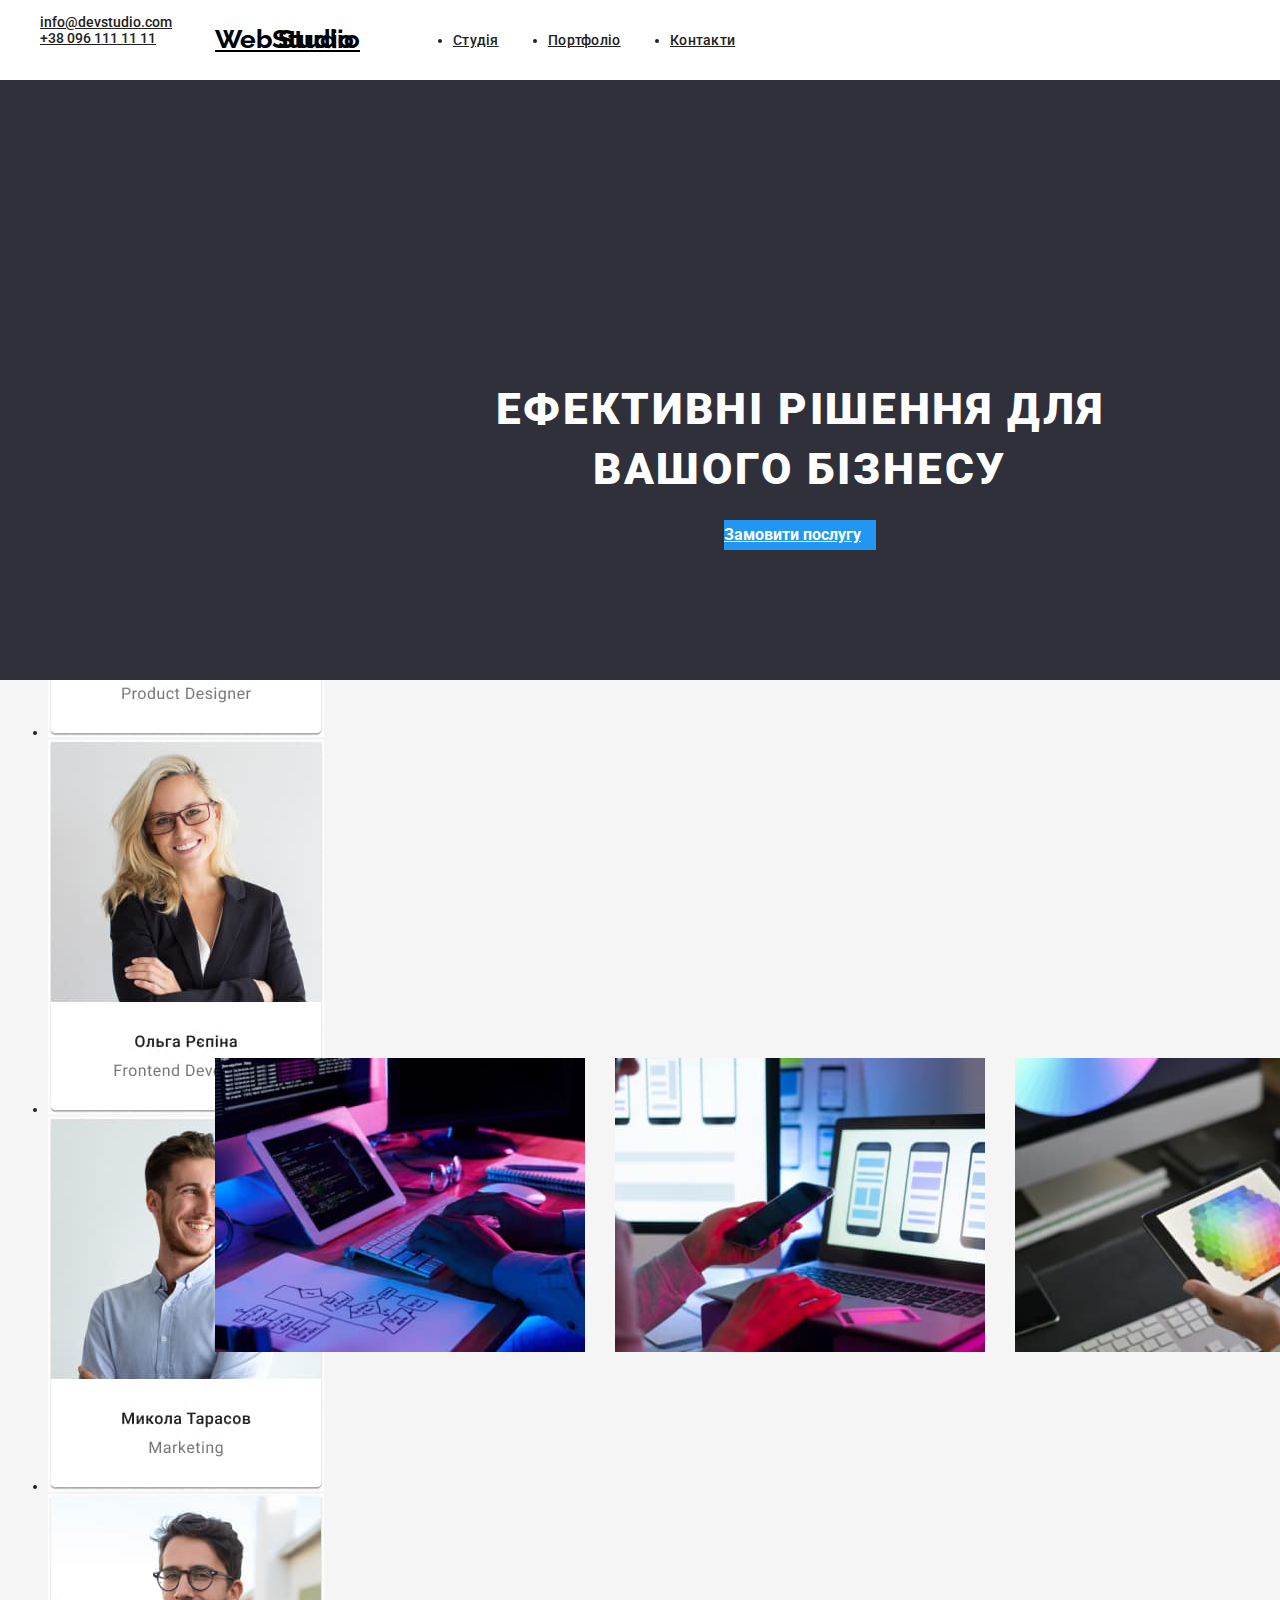
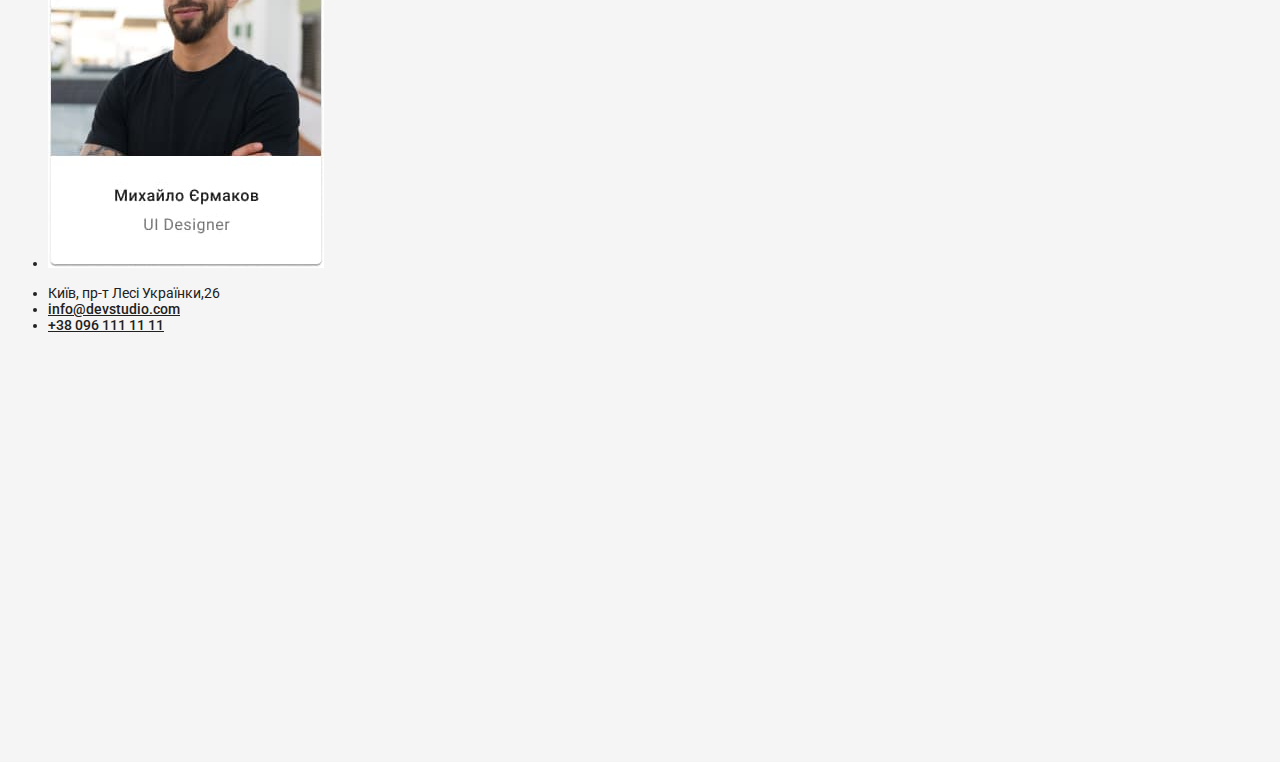
==== index.html @ 60f82ae1 "home" ====
<!DOCTYPE >
<html lang="ua">
<head>
    <meta charset="UTF-8">
    <meta http-equiv="X-UA-Compatible" content="IE=edge">
    <meta name="viewport" content="width=device-width, initial-scale=1.0">
    <title>Document</title>
    <link href="https://fonts.googleapis.com/css2?family=Raleway:ital,wght@1,700&family=Roboto:wght@400;500;700;900&display=swap" rel="stylesheet">
    <link rel="stylesheet" href="css/styles.css" type="text/css">
    <link rel="preconnect" href="https://fonts.googleapis.com">
  <link rel="preconnect" href="https://fonts.gstatic.com" crossorigin>
  <link href="https://fonts.googleapis.com/css2?family=Raleway:ital,wght@1,700&display=swap" rel="stylesheet">
  <link rel="preconnect" href="https://fonts.googleapis.com">
  <link rel="preconnect" href="https://fonts.gstatic.com" crossorigin>
 
</head>
<body class="body">
    <header class="up">
        <nav>
            <a href="./index.html" class="logo"><span class="accent">Web</span>Studio</a>
            <ul class="social-links">
              <li class="linka"><a href="#" class="link">Студія</a></li>
              <li class="linkb"><a href="portfolio.html" class="link">Портфоліо</a></li>
              <li class="linkc"><a href="#" class="link">Контакти</a></li>
            </ul>
          </nav>

          <ul class="vvv">
          <li>
            <a href="mailto:info@devstudio.com" class="link">info@devstudio.com</a>
        </li>
          <li>
            <a href="tel:+38 096 111 11 11" class="link">+38 096 111 11 11</a>
        </li>  
      </ul>
    </header>
    <main>
     <section class="section">
        <h1 class="section-title">ЕФЕКТИВНІ РІШЕННЯ ДЛЯ ВАШОГО БІЗНЕСУ</h1>
        <a class="boton" href="">Замовити послугу</a>
     </section>
     <section>
        <ul>
        <li><h3>УВАГА ДО ДЕТАЛЕЙ</h3><p>Ідейні міркування,
             і навіть початок повсякденної роботи з формування позиції.</p></li>
        <li><h3>ПУНКТУАЛЬНІСТЬ</h3>
        <p>Завдання організації,
             особливо рамки і місце навчання кадрів тягне у себе.</p></li>
        <li><h3>ПЛАНУВАННЯ</h3>
        <p>Так само консультація з широким активом значною мірою зумовлює.</p></li>
        <li><h3>СУЧАСНІ ТЕХНОЛОГІЇ</h3>
        <p>Значимість цих проблем настільки очевидна, що реалізація планових завдань.</p></li>
        </ul>
     </section>
     <section>
        <h2>Чим ми займаємося</h2>
        <ul>
        <li class="fotoa"><img src="images/images1/work/box 1.jpg" width="370px"/></li>
        <li class="fotob"><img src="images/images1/work/box 2.jpg" width="370px"/></li>
        <li class="fotoc"><img src="images/images1/work/box 3 (1).jpg" width="370px"/></li>
    </ul>
     </section>
     <section>
        <a><h2>Наша команда</h2></a>
        <ul>
    <li><img src="images/images1/user/team card 1.jpg"/></li>
    <li><img src="images/images1/user/team card 2.jpg"/></li>
    <li><img src="images/images1/user/team card 3.jpg"/></li>
    <li><img src="images/images1/user/team card 4.jpg"/></li>
</ul>
     </section>
    </main>
    <footer>
        <a href="./index.html" class="logo"><span class="">Web</span>
           <span>Studio</span></a>
           <ul>
           <li><a href="address:Київ,пр-тЛесіУкраїнки,26"></a>Київ, пр-т Лесі Українки,26</li>
           <li><a href="mailto:info@devstudio.com" class="link">info@devstudio.com</a></li>
           <li><a href="tel:+38 096 111 11 11" class="link">+38 096 111 11 11</a></li>
        </ul>
    </footer>
 </body>
</html>
---- css/styles.css ----
.body{
    list-style: none;
     font-family: Roboto; 
     font-size :14px;
      background: #F5F5F5;
      color: rgba(33, 33, 33, 1);
     width: 1600px;
      height: 2346px;
   
}

      .up{
        position: absolute;
        width: 1600px;
        height: 80px;
        left: 0px;
        top: 0px;
        background: #FFFFFF;
      }

 .logo{    position: absolute;
    width: 145px;
    height: 31px;
    left: 215px;
    top: 24px;
    
font-family: 'Raleway';
font-style: normal;
font-weight: 700;
font-size: 26px;
line-height: 31px;
color:#000000; }

 .accent{ color: #2196F3;


 }
 .linka{
    position: absolute;
width: 45px;
height: 16px;
left: 453px;
top: 32px;

font-family: 'Roboto';
font-style: normal;
font-weight: 500;
font-size: 14px;
line-height: 16px;
letter-spacing: 0.02em;
 }

 .vvv {
    list-style: none;
 }

 .linkb{position: absolute;
    width: 72px;
    height: 16px;
    left: 548px;
    top: 32px;
    
    font-family: 'Roboto';
    font-style: normal;
    font-weight: 500;
    font-size: 14px;
    line-height: 16px;
    letter-spacing: 0.02em;}
    .linkc{
        position: absolute;
width: 64px;
height: 16px;
left: 670px;
top: 32px;

font-family: 'Roboto';
font-style: normal;
font-weight: 500;
font-size: 14px;
line-height: 16px;
letter-spacing: 0.02em;
    }
.social-links .link:hover{ color: #2196F3 }
.social-links .link:focus { color: #2196F3;}
.link{
   
width: 72px;
height: 16px;
left: 548px;
top: 32px;

font-family: 'Roboto';
font-style: normal;
font-weight: 500;
font-size: 14px;
line-height: 16px;


color: #212121;

}
.section{
    position: absolute;   
width: 1600px;
height: 600px;
left: 0px;
top: 80px;

background: #2F303A;
}
.section-title{
    position: absolute;
    width: 696px;
    height: 120px;
    left: 452px;
    top: 270px;
    
    font-family: 'Roboto';
    font-style: normal;
    font-weight: 900;
    font-size: 44px;
    line-height: 60px;
   
    text-align: center;
    letter-spacing: 0.06em;
    text-transform: uppercase;
    
    color: #FFFFFF;
    }
    .boton{
position: absolute;
width: 152px;
height: 30px;
left: 724px;
top: 440px;
background: #2196F3;

font-family: 'Roboto';
font-style: normal;
font-weight: 700;
font-size: 16px;
line-height: 30px;


display: flex;
align-items: center;
text-align: center;

color: #FFFFFF;
       
        }
    .botton{
background: #F5F4FA;

    }
    .botton:hover{background:  #2196F3;}
    .fotoa{
        position: absolute;
width: 370px;
height: 294px;
left: 215px;
top: 1058px;
list-style: none;
    }
    .fotob{
        
position: absolute;
width: 370px;
height: 294px;
left: 615px;
top: 1058px;
list-style: none;
    }
    .fotoc{
        position: absolute;
width: 370px;
height: 294px;
left: 1015px;
top: 1058px;
list-style: none;
    }
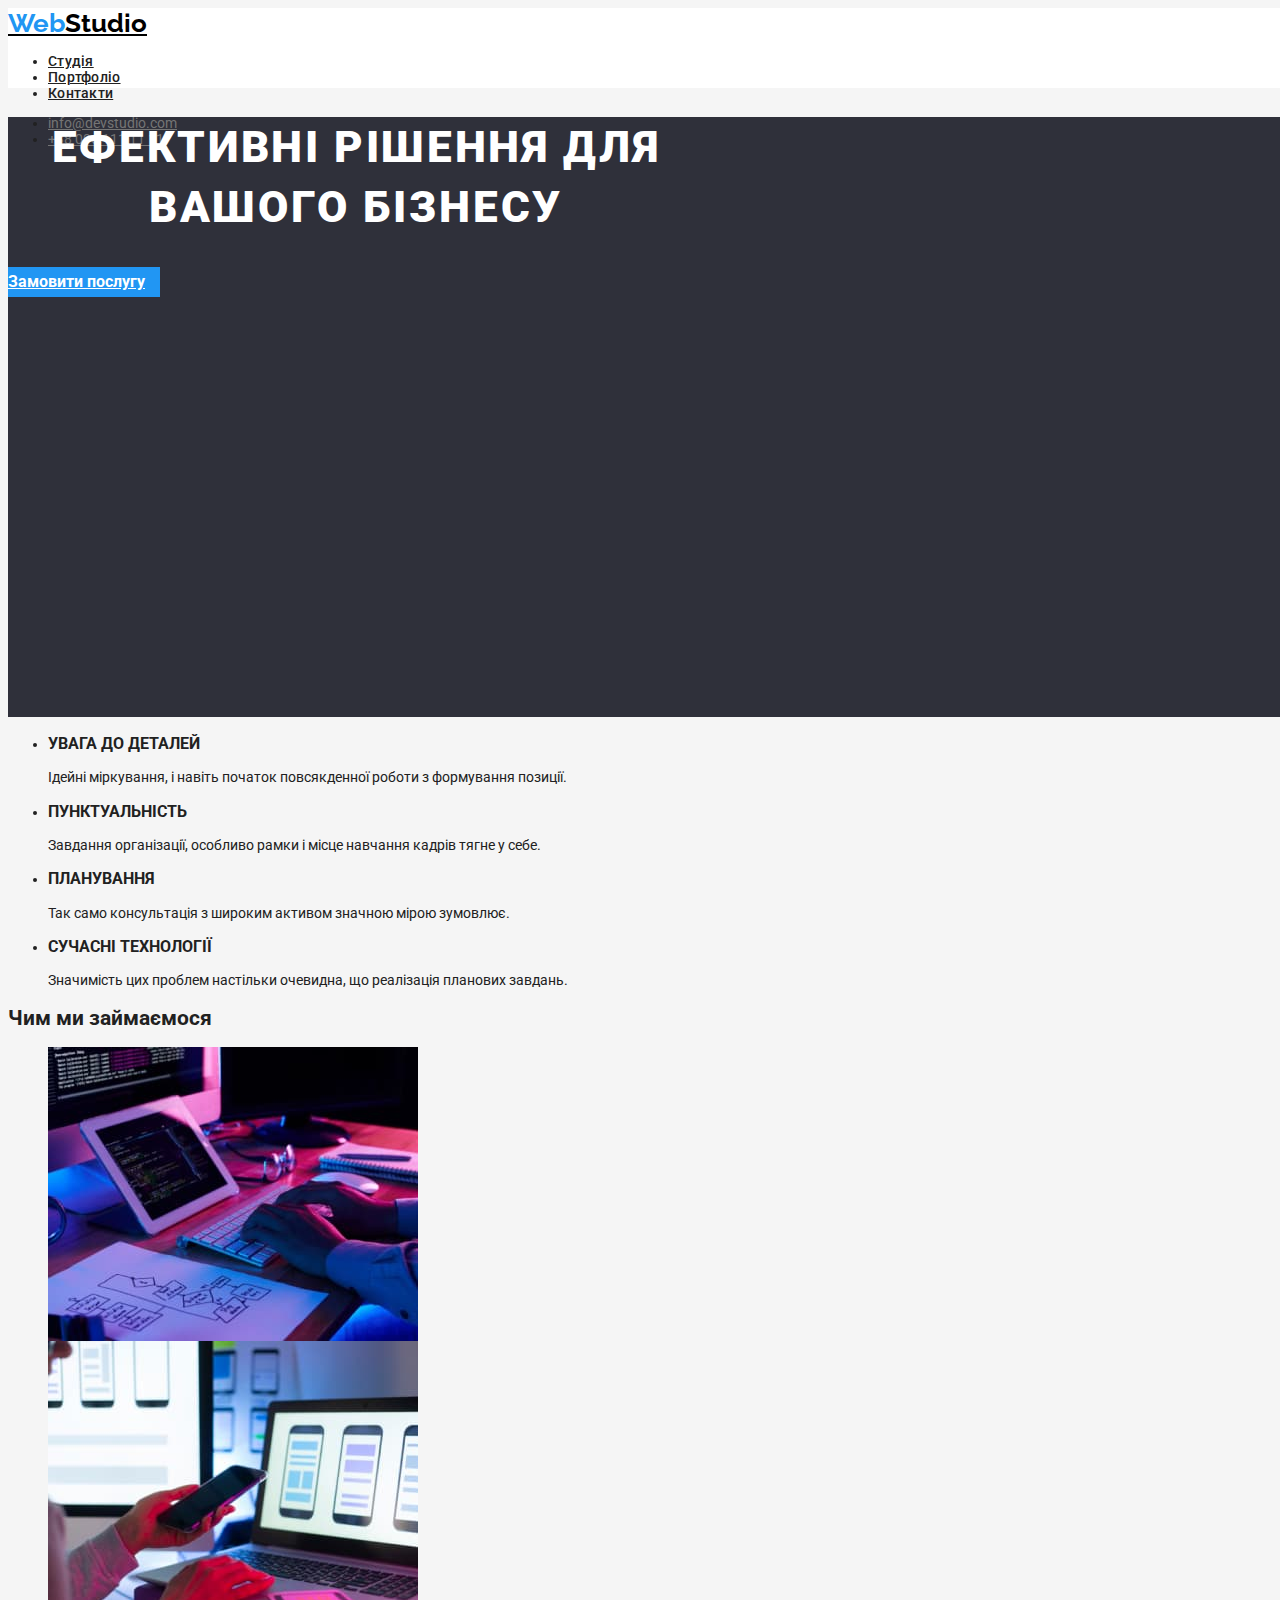
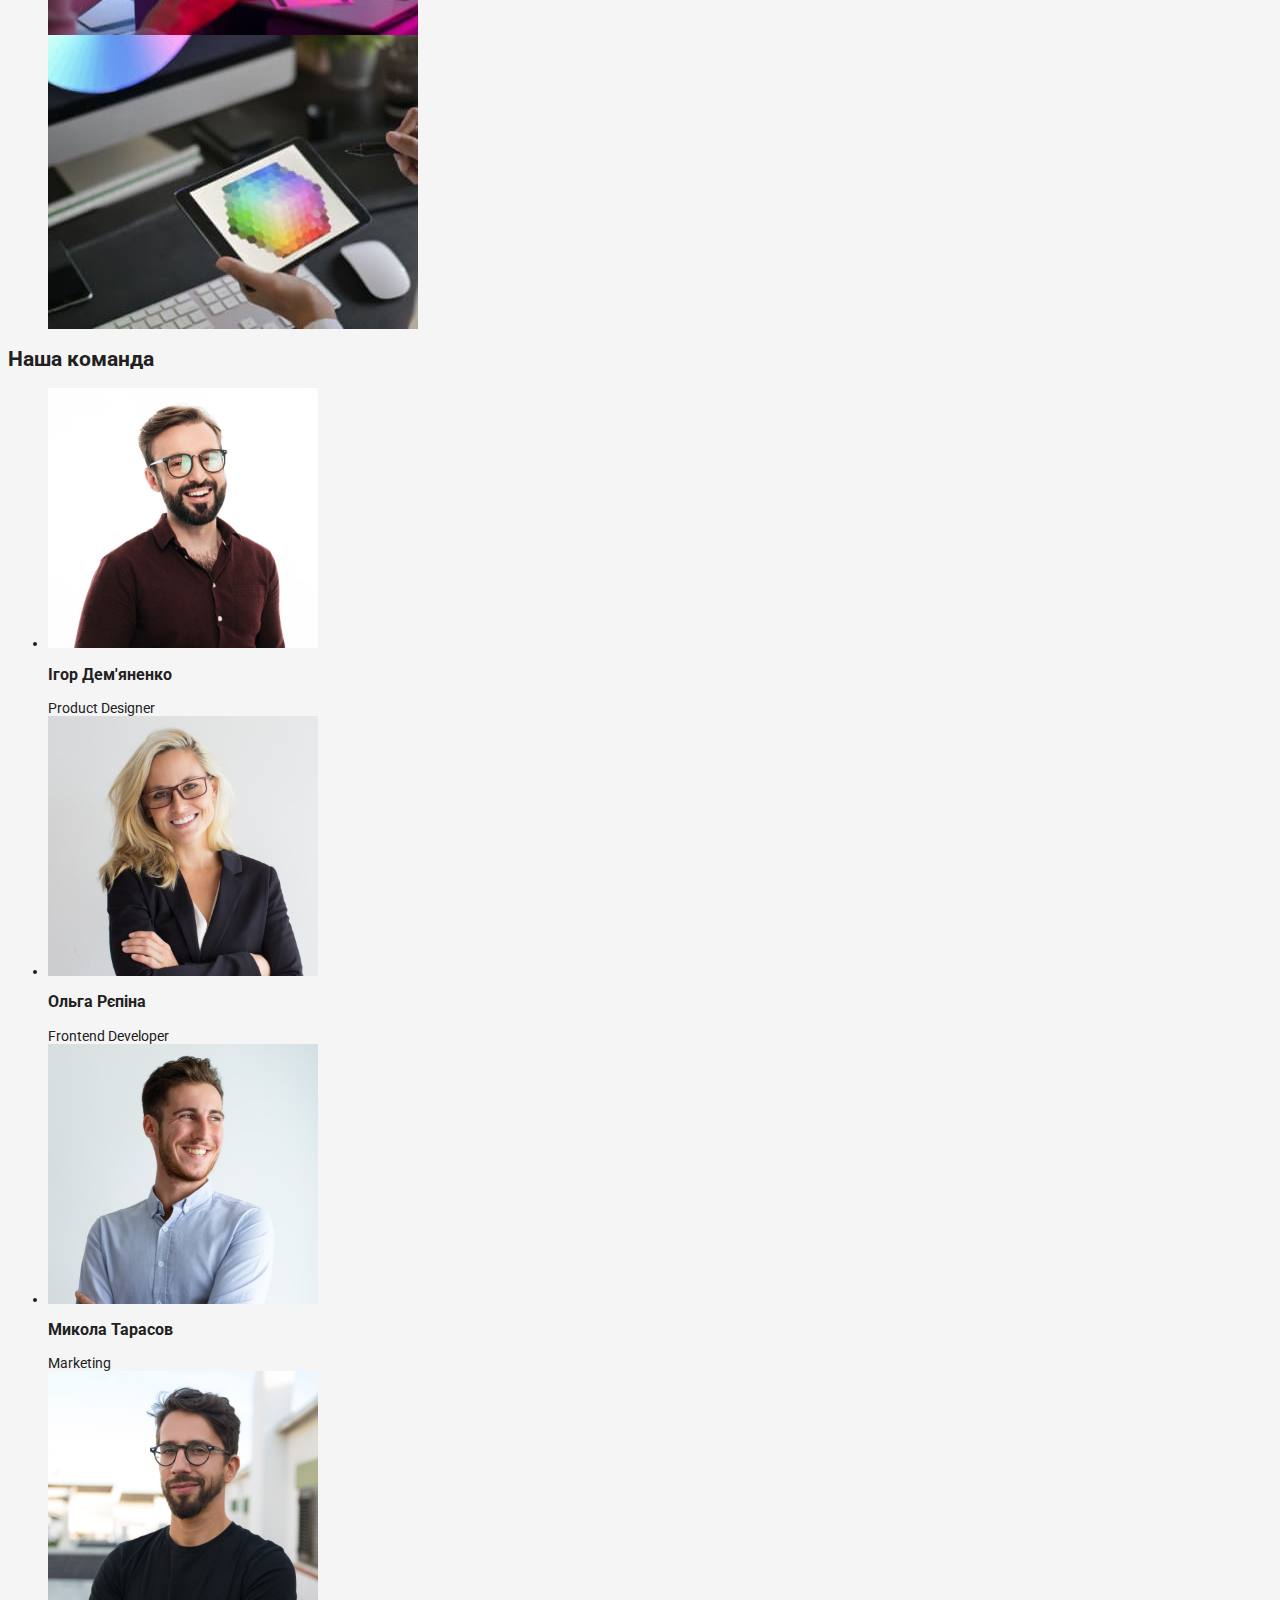
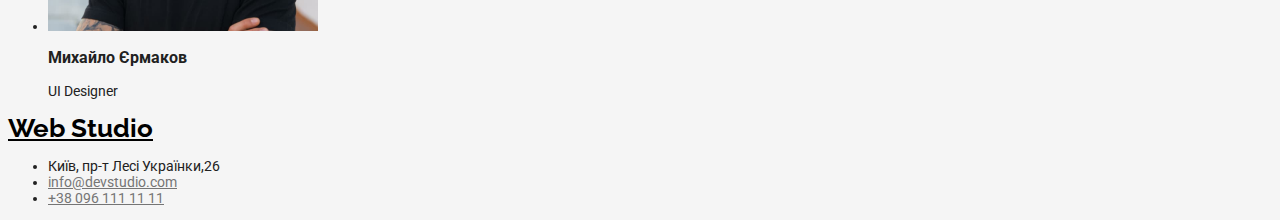
==== commit 4080f5c9: "home" ====
--- a/index.html
+++ b/index.html
@@ -19,18 +19,18 @@
         <nav>
             <a href="./index.html" class="logo"><span class="accent">Web</span>Studio</a>
             <ul class="social-links">
-              <li class="linka"><a href="#" class="link">Студія</a></li>
-              <li class="linkb"><a href="portfolio.html" class="link">Портфоліо</a></li>
+              <li class="linka"><a href="./index.html" class="link">Студія</a></li>
+              <li class="linkb"><a href="./portfolio.html" class="link">Портфоліо</a></li>
               <li class="linkc"><a href="#" class="link">Контакти</a></li>
             </ul>
           </nav>
 
-          <ul class="vvv">
+          <ul>
           <li>
-            <a href="mailto:info@devstudio.com" class="link">info@devstudio.com</a>
+            <a href="mailto:info@devstudio.com" class="address">info@devstudio.com</a>
         </li>
           <li>
-            <a href="tel:+38 096 111 11 11" class="link">+38 096 111 11 11</a>
+            <a href="tel:+38 096 111 11 11" class="address">+38 096 111 11 11</a>
         </li>  
       </ul>
     </header>
@@ -63,10 +63,18 @@
      <section>
         <a><h2>Наша команда</h2></a>
         <ul>
-    <li><img src="images/images1/user/team card 1.jpg"/></li>
-    <li><img src="images/images1/user/team card 2.jpg"/></li>
-    <li><img src="images/images1/user/team card 3.jpg"/></li>
-    <li><img src="images/images1/user/team card 4.jpg"/></li>
+    <li><img src="images/images1/user/team card 1.jpg" width="270"/>
+    <h3>Ігор Дем'яненко</h3>
+    <a>Product Designer</a></li>
+    <li><img src="images/images1/user/team card 2.jpg" width="270"/>
+    <h3>Ольга Рєпіна</h3>
+    <a>Frontend Developer</a></li>
+    <li><img src="images/images1/user/team card 3.jpg" width="270"/>
+    <h3>Микола Тарасов</h3>
+    <a>Marketing</a></li>
+    <li><img src="images/images1/user/team card 4.jpg" width="270"/>
+    <h3>Михайло Єрмаков</h3>
+    <a>UI Designer</a></li>
 </ul>
      </section>
     </main>
@@ -75,8 +83,8 @@
            <span>Studio</span></a>
            <ul>
            <li><a href="address:Київ,пр-тЛесіУкраїнки,26"></a>Київ, пр-т Лесі Українки,26</li>
-           <li><a href="mailto:info@devstudio.com" class="link">info@devstudio.com</a></li>
-           <li><a href="tel:+38 096 111 11 11" class="link">+38 096 111 11 11</a></li>
+           <li><a href="mailto:info@devstudio.com" class="address">info@devstudio.com</a></li>
+           <li><a href="tel:+38 096 111 11 11" class="address">+38 096 111 11 11</a></li>
         </ul>
     </footer>
  </body>
--- a/css/styles.css
+++ b/css/styles.css
@@ -1,182 +1,164 @@
 
 .body{
     list-style: none;
-     font-family: Roboto; 
-     font-size :14px;
-      background: #F5F5F5;
-      color: rgba(33, 33, 33, 1);
-     width: 1600px;
-      height: 2346px;
-   
-}
+    font-family: Roboto; 
+    font-size :14px;
+    background-color: #F5F5F5;
+    color: rgba(33, 33, 33, 1);
+    list-style: none;}
 
-      .up{
-        position: absolute;
-        width: 1600px;
-        height: 80px;
-        left: 0px;
-        top: 0px;
-        background: #FFFFFF;
-      }
+.up{
+    width: 1600px;
+    height: 80px;
+    left: 0px;
+    top: 0px;
+    background: #FFFFFF;
+    list-style: none;}
 
- .logo{    position: absolute;
+.logo{   
     width: 145px;
     height: 31px;
     left: 215px;
     top: 24px;
-    
-font-family: 'Raleway';
-font-style: normal;
-font-weight: 700;
-font-size: 26px;
-line-height: 31px;
-color:#000000; }
+    font-family: 'Raleway';
+    font-style: normal;
+    font-weight: 700;
+    font-size: 26px;
+    line-height: 31px;
+    color:#000000; }
 
- .accent{ color: #2196F3;
+.accent{ 
+    color: #2196F3; }
 
-
- }
- .linka{
-    position: absolute;
-width: 45px;
-height: 16px;
-left: 453px;
-top: 32px;
-
-font-family: 'Roboto';
-font-style: normal;
-font-weight: 500;
-font-size: 14px;
-line-height: 16px;
-letter-spacing: 0.02em;
- }
-
- .vvv {
-    list-style: none;
- }
-
- .linkb{position: absolute;
-    width: 72px;
+.linka{
+    width: 45px;
     height: 16px;
-    left: 548px;
+    left: 453px;
     top: 32px;
-    
     font-family: 'Roboto';
     font-style: normal;
     font-weight: 500;
     font-size: 14px;
     line-height: 16px;
     letter-spacing: 0.02em;}
-    .linkc{
-        position: absolute;
-width: 64px;
-height: 16px;
-left: 670px;
-top: 32px;
 
-font-family: 'Roboto';
-font-style: normal;
-font-weight: 500;
-font-size: 14px;
-line-height: 16px;
-letter-spacing: 0.02em;
-    }
+.address{
+    color: #757575;
+
+    list-style: none;}
+
+.address:hover{color: #2196F3;}
+.address:focus{color: #2196F3;}
+
+.linkb{
+    width: 72px;
+    height: 16px;
+    left: 548px;
+    top: 32px;    
+    font-family: 'Roboto';
+    font-style: normal;
+    font-weight: 500;
+    font-size: 14px;
+    line-height: 16px;
+    letter-spacing: 0.02em;}
+    
+.linkc{
+    width: 64px;
+    height: 16px;
+    left: 670px;
+    top: 32px;
+    font-family: 'Roboto';
+    font-style: normal;
+    font-weight: 500;
+    font-size: 14px;
+    line-height: 16px;
+    letter-spacing: 0.02em;}
+
 .social-links .link:hover{ color: #2196F3 }
-.social-links .link:focus { color: #2196F3;}
+
+.social-links .link:focus{ color: #2196F3;}
+
 .link{
-   
-width: 72px;
-height: 16px;
-left: 548px;
-top: 32px;
+   width: 72px;
+   height: 16px;
+   left: 548px;
+   top: 32px;
+   font-family: 'Roboto';
+   font-style: normal;
+   font-weight: 500;
+   font-size: 14px;
+   line-height: 16px;
+   color: #212121;}
 
-font-family: 'Roboto';
-font-style: normal;
-font-weight: 500;
-font-size: 14px;
-line-height: 16px;
+.section{
+   width: 1600px;
+   height: 600px;
+   left: 0px;
+   top: 80px;
+   background: #2F303A;}
 
-
-color: #212121;
-
-}
-.section{
-    position: absolute;   
-width: 1600px;
-height: 600px;
-left: 0px;
-top: 80px;
-
-background: #2F303A;
-}
 .section-title{
-    position: absolute;
     width: 696px;
     height: 120px;
     left: 452px;
-    top: 270px;
-    
+    top: 270px;    
     font-family: 'Roboto';
     font-style: normal;
     font-weight: 900;
     font-size: 44px;
     line-height: 60px;
-   
     text-align: center;
     letter-spacing: 0.06em;
     text-transform: uppercase;
+    color: #FFFFFF;}
     
-    color: #FFFFFF;
-    }
-    .boton{
-position: absolute;
-width: 152px;
-height: 30px;
-left: 724px;
-top: 440px;
-background: #2196F3;
+.boton{
+    width: 152px;
+    height: 30px;
+    left: 724px;
+    top: 440px;
+    background: #2196F3;
+    font-family: 'Roboto';
+    font-style: normal;
+    font-weight: 700;
+    font-size: 16px;
+    line-height: 30px;
+    display: flex;
+    align-items: center;
+    text-align: center;
+    color: #FFFFFF;}
 
-font-family: 'Roboto';
-font-style: normal;
-font-weight: 700;
-font-size: 16px;
-line-height: 30px;
+.botton{
+    background: #F5F4FA;}
 
-
-display: flex;
-align-items: center;
-text-align: center;
-
-color: #FFFFFF;
-       
-        }
-    .botton{
-background: #F5F4FA;
-
-    }
-    .botton:hover{background:  #2196F3;}
-    .fotoa{
-        position: absolute;
+.botton:hover{background:  #2196F3;}
+    
+.fotoa{
 width: 370px;
 height: 294px;
 left: 215px;
 top: 1058px;
-list-style: none;
-    }
-    .fotob{
-        
-position: absolute;
-width: 370px;
-height: 294px;
-left: 615px;
-top: 1058px;
-list-style: none;
-    }
-    .fotoc{
-        position: absolute;
-width: 370px;
-height: 294px;
-left: 1015px;
-top: 1058px;
-list-style: none;
-    }+list-style: none;}
+    
+.fotob{
+    width: 370px;
+    height: 294px;
+    left: 615px;
+    top: 1058px;
+    list-style: none;}
+
+.fotoc{
+    width: 370px;
+    height: 294px;
+    left: 1015px;
+    top: 1058px;
+    list-style: none;}
+    /* portfolio */
+
+.web{
+    font-style: normal;
+    font-weight: 400;
+    font-size: 16px;
+    line-height: 30px;
+    letter-spacing: 0.03em;
+    color: #757575;}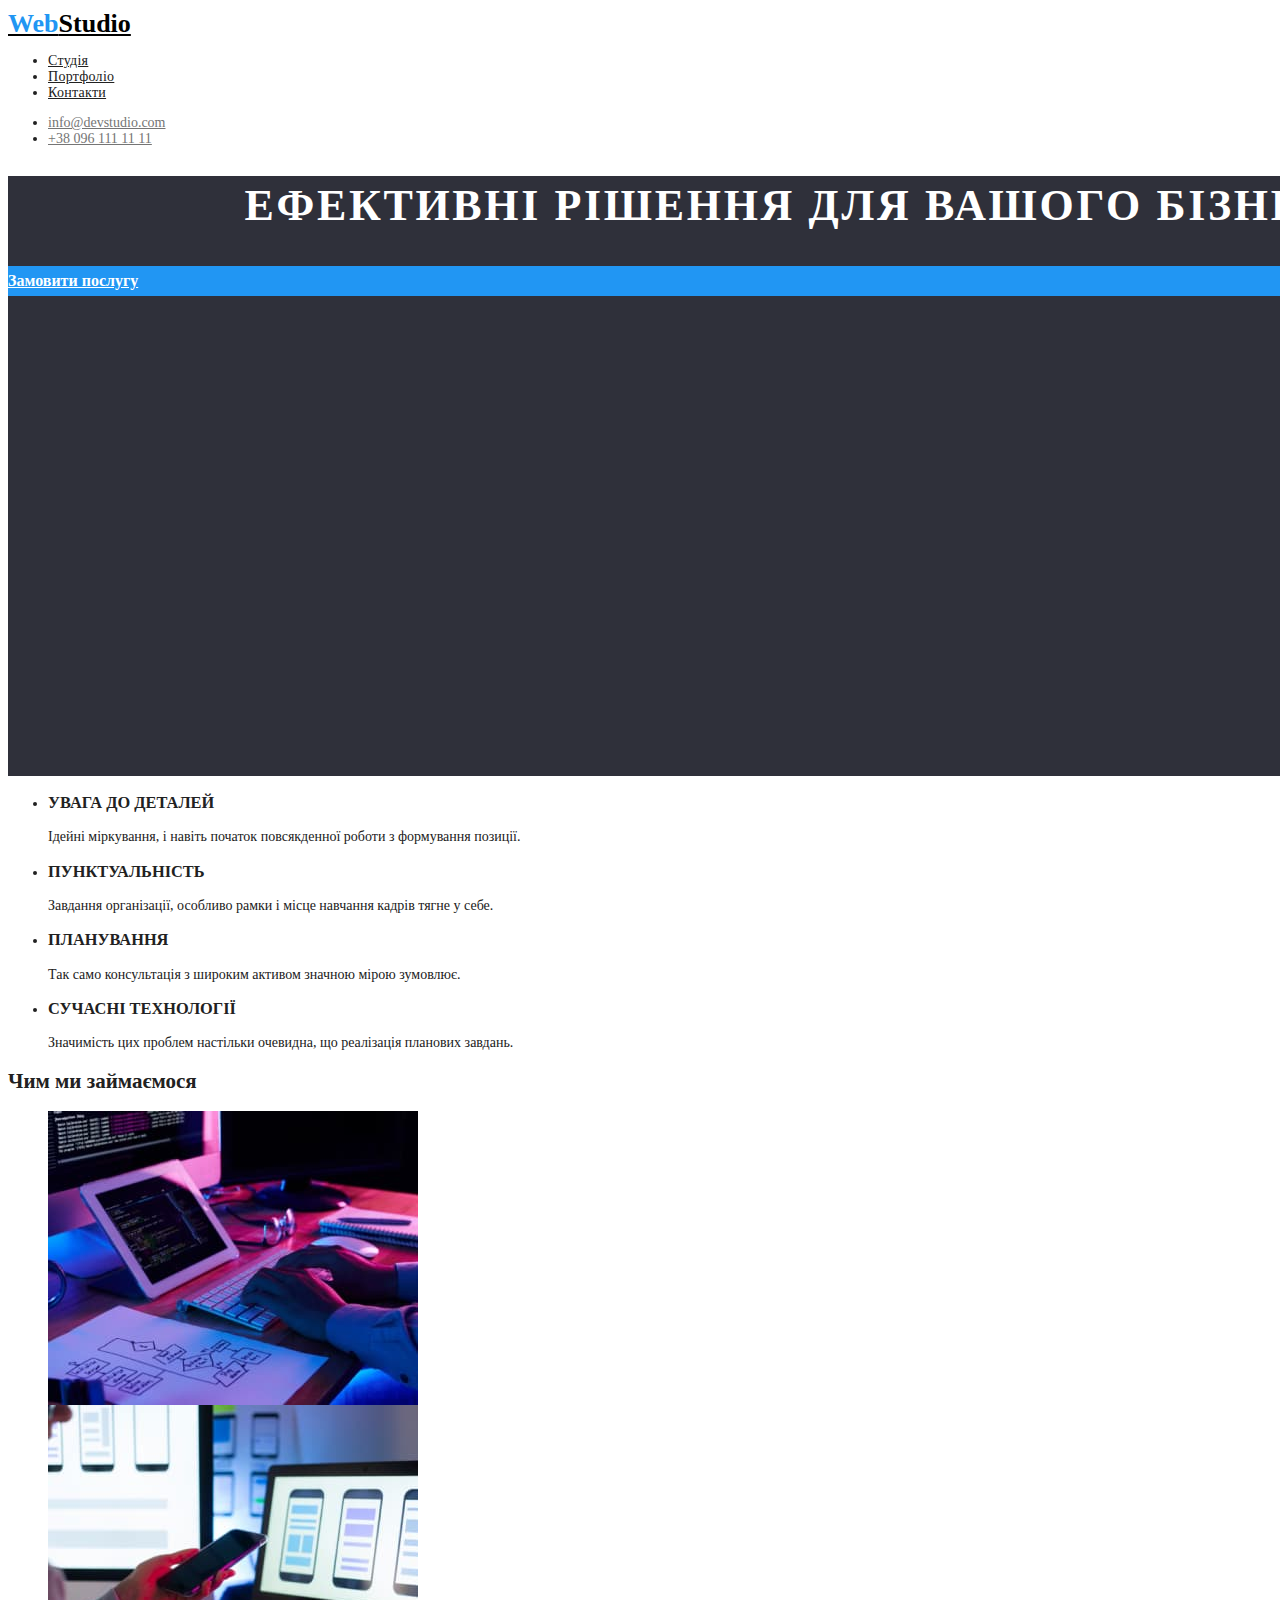
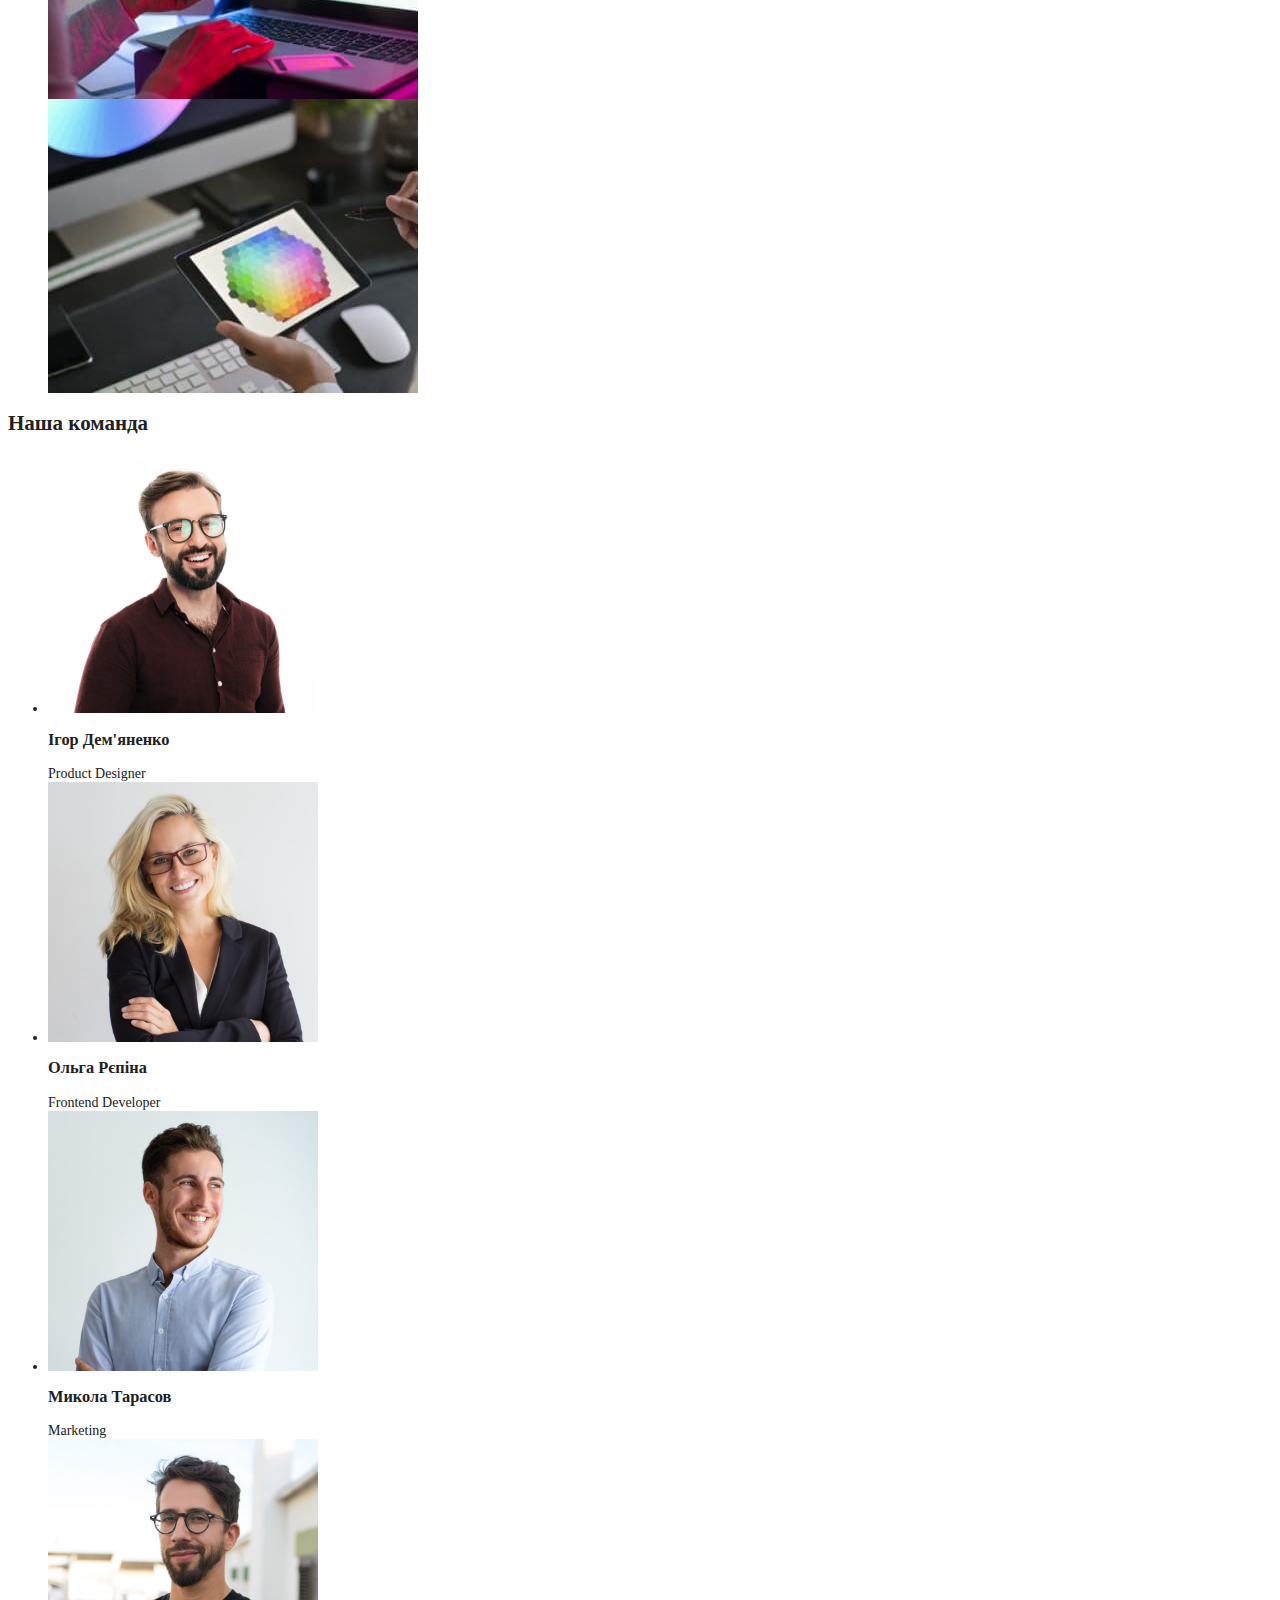
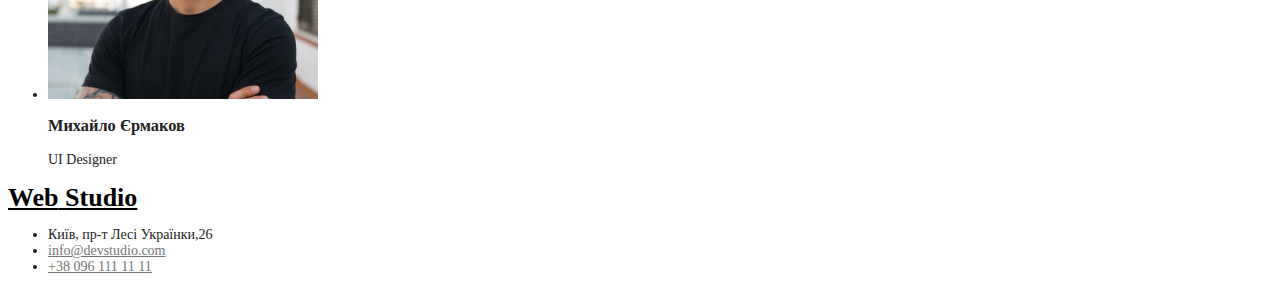
==== commit e257c9ce: "home2" ====
--- a/index.html
+++ b/index.html
@@ -65,16 +65,16 @@
         <ul>
     <li><img src="images/images1/user/team card 1.jpg" width="270"/>
     <h3>Ігор Дем'яненко</h3>
-    <a>Product Designer</a></li>
+    <figcaption>Product Designer</figcaption></li>
     <li><img src="images/images1/user/team card 2.jpg" width="270"/>
     <h3>Ольга Рєпіна</h3>
-    <a>Frontend Developer</a></li>
+    <figcaption>Frontend Developer</figcaption></li>
     <li><img src="images/images1/user/team card 3.jpg" width="270"/>
     <h3>Микола Тарасов</h3>
-    <a>Marketing</a></li>
+    <figcaption>Marketing</figcaption></li>
     <li><img src="images/images1/user/team card 4.jpg" width="270"/>
     <h3>Михайло Єрмаков</h3>
-    <a>UI Designer</a></li>
+    <figcaption>UI Designer</figcaption></li>
 </ul>
      </section>
     </main>
--- a/css/styles.css
+++ b/css/styles.css
@@ -1,26 +1,17 @@
 
 .body{
     list-style: none;
-    font-family: Roboto; 
     font-size :14px;
-    background-color: #F5F5F5;
+    background-color: #ffffff;
     color: rgba(33, 33, 33, 1);
     list-style: none;}
 
 .up{
-    width: 1600px;
-    height: 80px;
-    left: 0px;
-    top: 0px;
-    background: #FFFFFF;
+  
     list-style: none;}
 
 .logo{   
-    width: 145px;
-    height: 31px;
-    left: 215px;
-    top: 24px;
-    font-family: 'Raleway';
+    
     font-style: normal;
     font-weight: 700;
     font-size: 26px;
@@ -31,11 +22,7 @@
     color: #2196F3; }
 
 .linka{
-    width: 45px;
-    height: 16px;
-    left: 453px;
-    top: 32px;
-    font-family: 'Roboto';
+   
     font-style: normal;
     font-weight: 500;
     font-size: 14px;
@@ -51,11 +38,7 @@
 .address:focus{color: #2196F3;}
 
 .linkb{
-    width: 72px;
-    height: 16px;
-    left: 548px;
-    top: 32px;    
-    font-family: 'Roboto';
+   
     font-style: normal;
     font-weight: 500;
     font-size: 14px;
@@ -63,11 +46,7 @@
     letter-spacing: 0.02em;}
     
 .linkc{
-    width: 64px;
-    height: 16px;
-    left: 670px;
-    top: 32px;
-    font-family: 'Roboto';
+    
     font-style: normal;
     font-weight: 500;
     font-size: 14px;
@@ -79,11 +58,7 @@
 .social-links .link:focus{ color: #2196F3;}
 
 .link{
-   width: 72px;
-   height: 16px;
-   left: 548px;
-   top: 32px;
-   font-family: 'Roboto';
+  
    font-style: normal;
    font-weight: 500;
    font-size: 14px;
@@ -98,11 +73,7 @@
    background: #2F303A;}
 
 .section-title{
-    width: 696px;
-    height: 120px;
-    left: 452px;
-    top: 270px;    
-    font-family: 'Roboto';
+  
     font-style: normal;
     font-weight: 900;
     font-size: 44px;
@@ -113,12 +84,8 @@
     color: #FFFFFF;}
     
 .boton{
-    width: 152px;
-    height: 30px;
-    left: 724px;
     top: 440px;
     background: #2196F3;
-    font-family: 'Roboto';
     font-style: normal;
     font-weight: 700;
     font-size: 16px;
@@ -128,10 +95,15 @@
     text-align: center;
     color: #FFFFFF;}
 
-.botton{
-    background: #F5F4FA;}
+.klik{text-align: center;
+    letter-spacing: 0.03em;
+    
+    color: #212121;
+    
+    background: #F5F4;}
 
-.botton:hover{background:  #2196F3;}
+.klik:hover{background:  #2196F3;}
+.klik:focus{background:  #2196F3;}
     
 .fotoa{
 width: 370px;
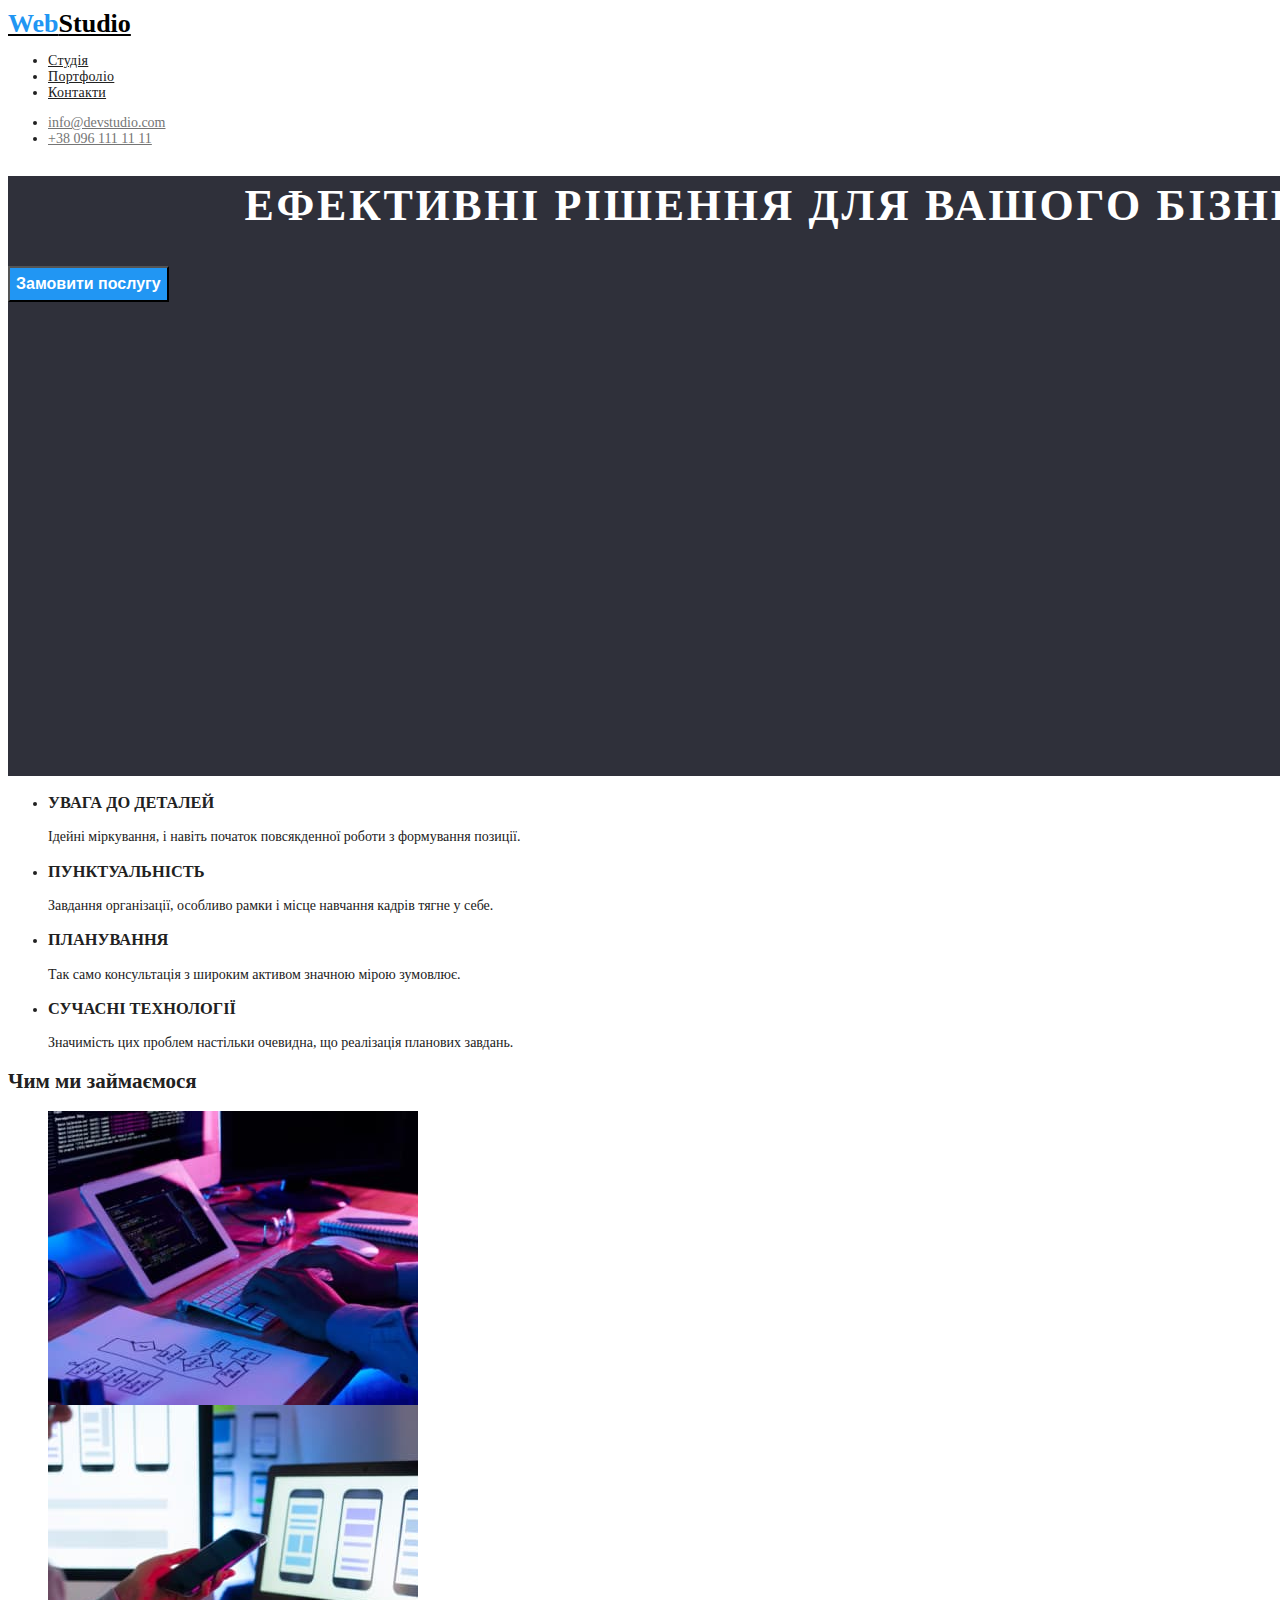
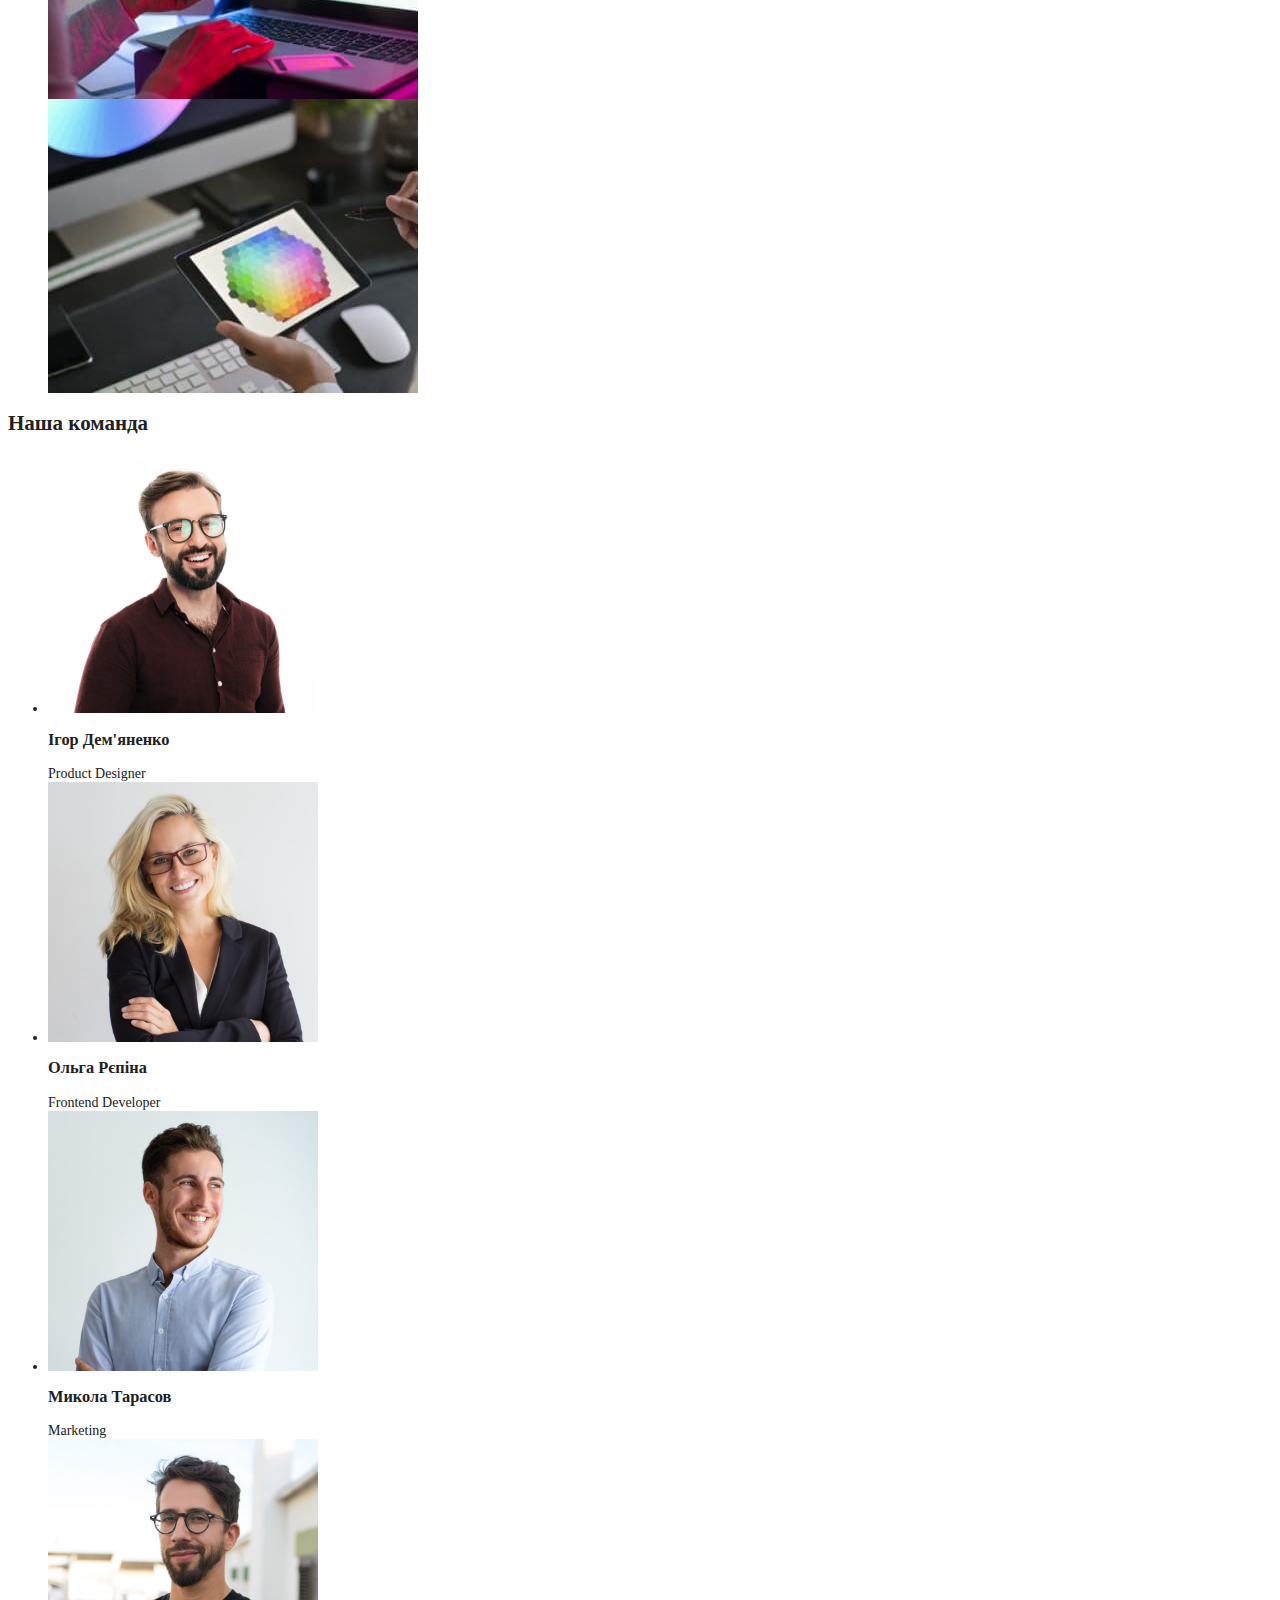
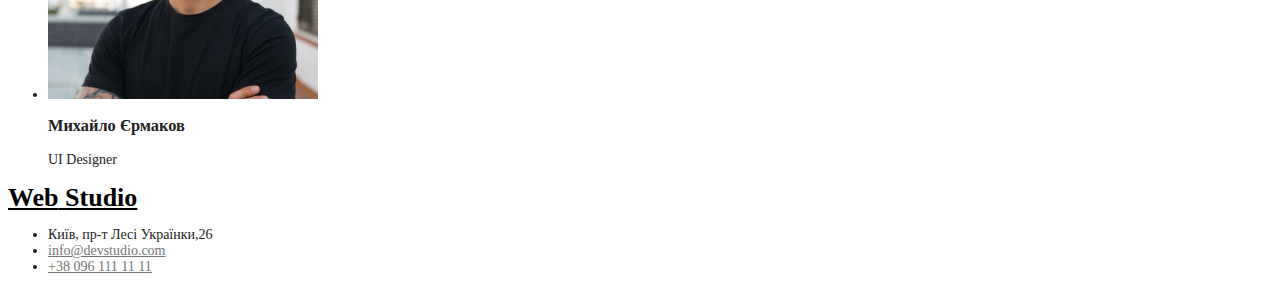
==== commit 94a2926a: "home2" ====
--- a/index.html
+++ b/index.html
@@ -37,8 +37,9 @@
     <main>
      <section class="section">
         <h1 class="section-title">ЕФЕКТИВНІ РІШЕННЯ ДЛЯ ВАШОГО БІЗНЕСУ</h1>
-        <a class="boton" href="">Замовити послугу</a>
-     </section>
+        <button type="button"
+         class="boton" href="#">Замовити послугу</button>
+             </section>
      <section>
         <ul>
         <li><h3>УВАГА ДО ДЕТАЛЕЙ</h3><p>Ідейні міркування,
@@ -61,7 +62,7 @@
     </ul>
      </section>
      <section>
-        <a><h2>Наша команда</h2></a>
+        <h2>Наша команда</h2>
         <ul>
     <li><img src="images/images1/user/team card 1.jpg" width="270"/>
     <h3>Ігор Дем'яненко</h3>
--- a/css/styles.css
+++ b/css/styles.css
@@ -100,7 +100,7 @@
     
     color: #212121;
     
-    background: #F5F4;}
+    background-color: F5F4FA;}
 
 .klik:hover{background:  #2196F3;}
 .klik:focus{background:  #2196F3;}
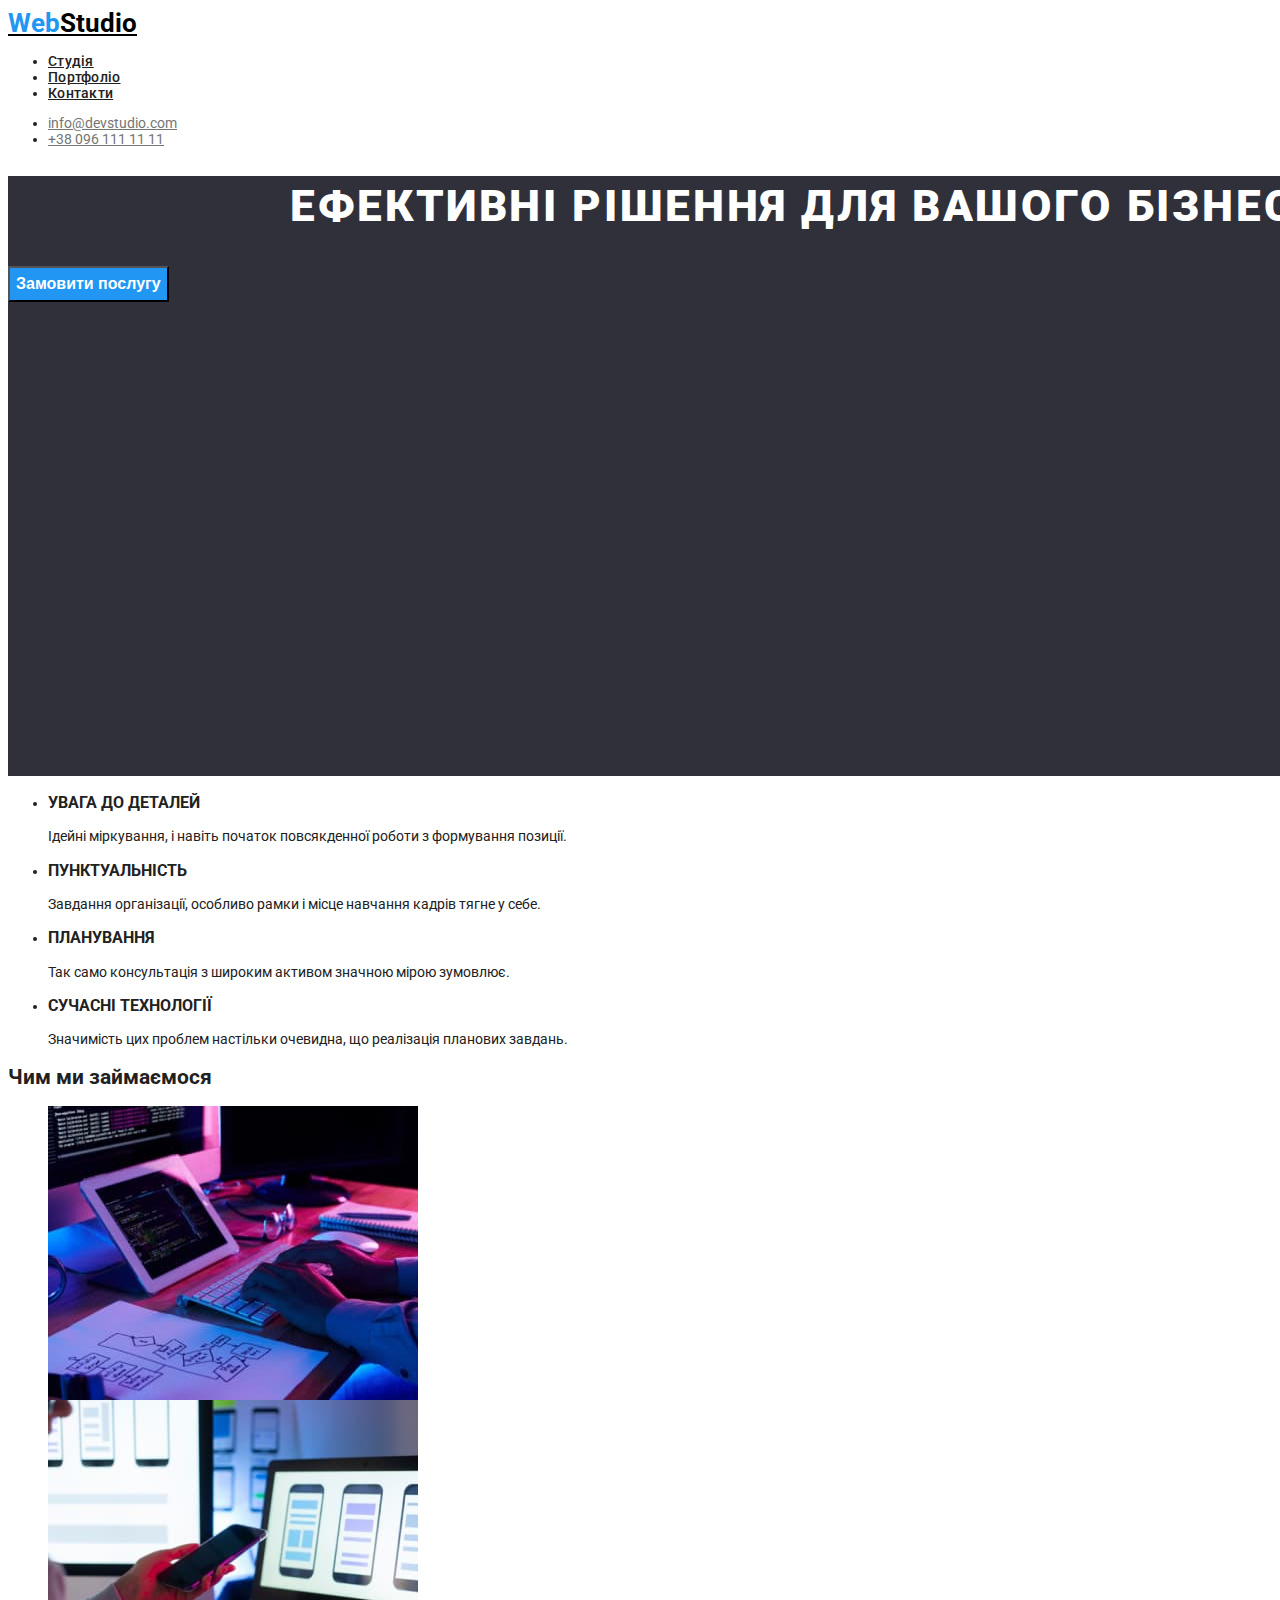
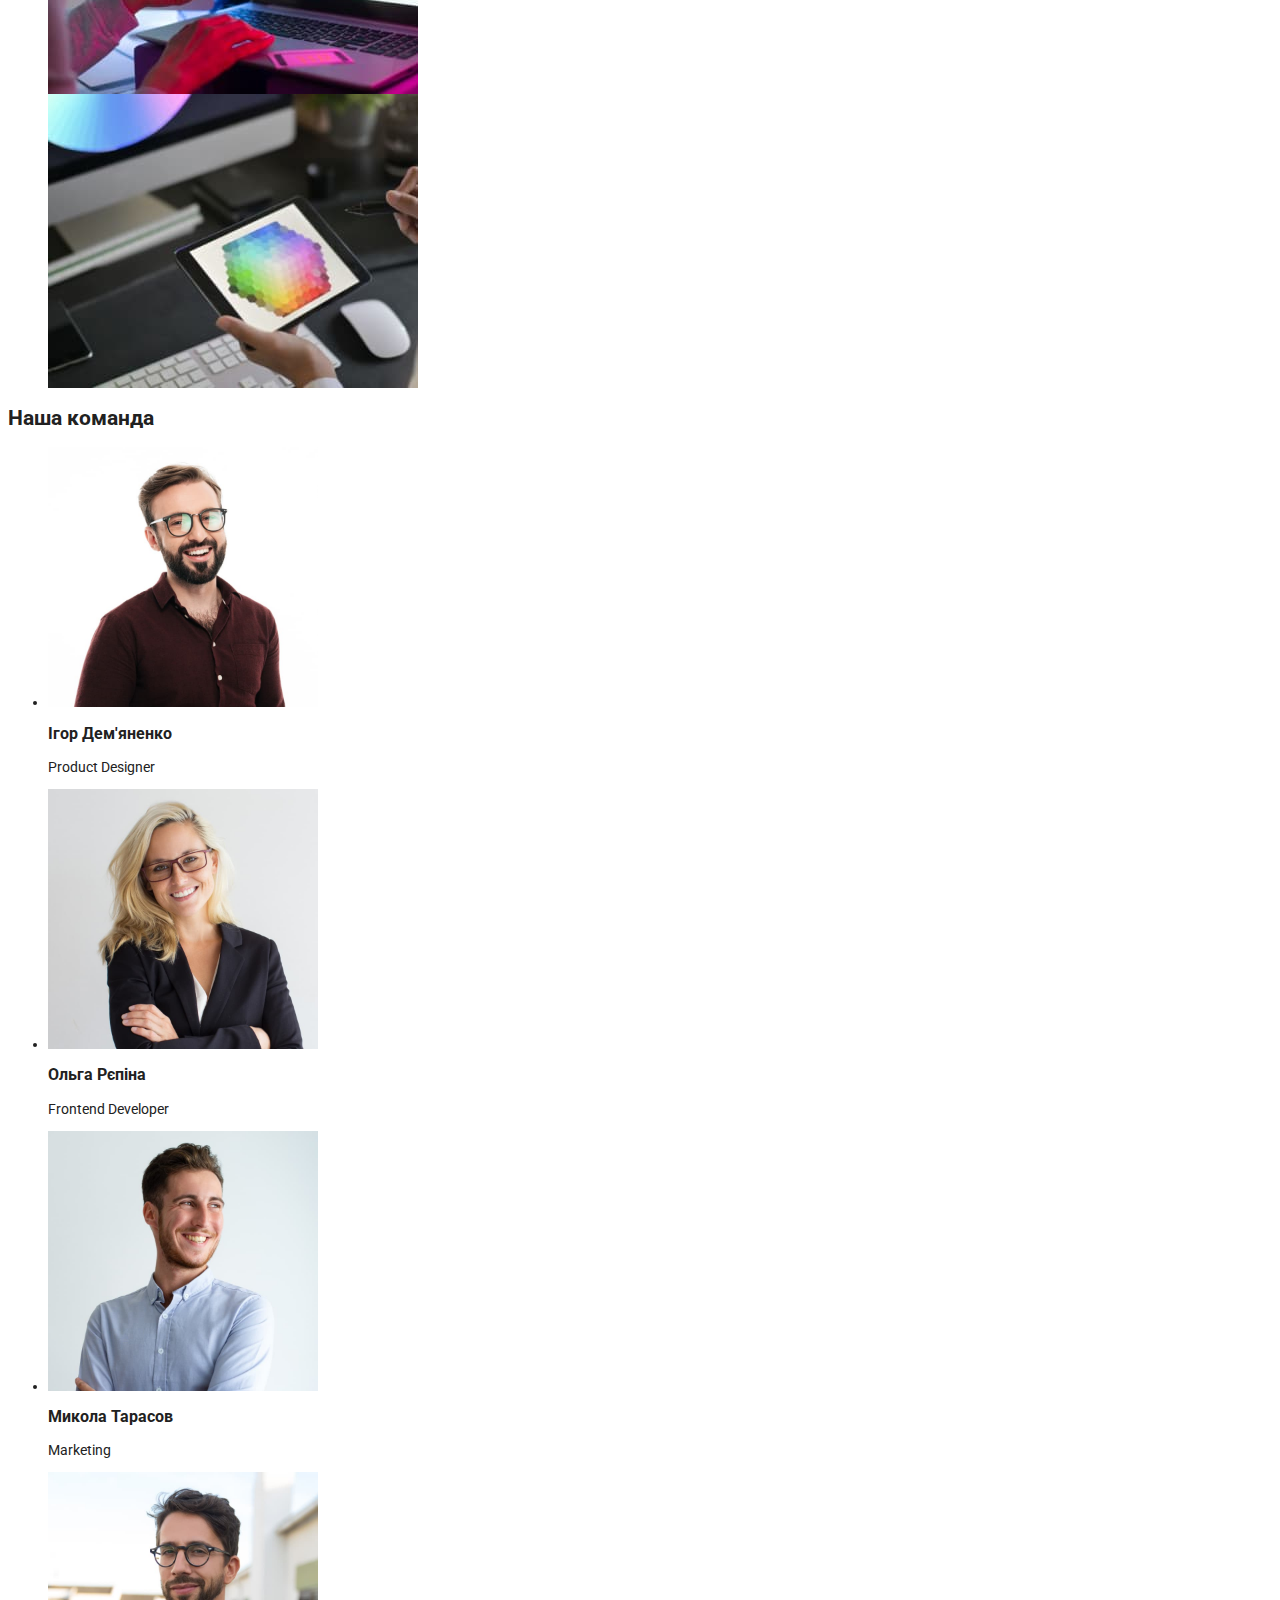
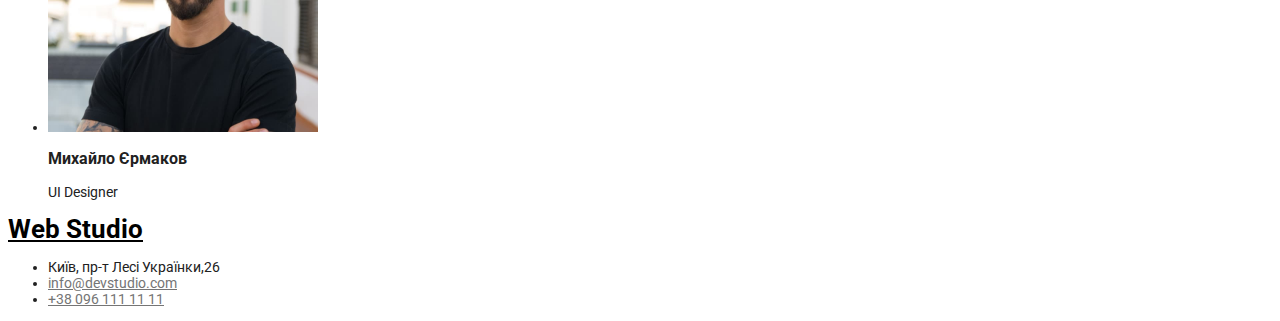
==== commit 05d01e51: "home" ====
--- a/index.html
+++ b/index.html
@@ -64,18 +64,18 @@
      <section>
         <h2>Наша команда</h2>
         <ul>
-    <li><img src="images/images1/user/team card 1.jpg" width="270"/>
+    <li><img src="images/images1/user/team card 1.jpg" alt="Ігор" width="270"/>
     <h3>Ігор Дем'яненко</h3>
-    <figcaption>Product Designer</figcaption></li>
-    <li><img src="images/images1/user/team card 2.jpg" width="270"/>
+    <p>Product Designer</p></li>
+    <li><img src="images/images1/user/team card 2.jpg" alt="Ольга" width="270"/>
     <h3>Ольга Рєпіна</h3>
-    <figcaption>Frontend Developer</figcaption></li>
-    <li><img src="images/images1/user/team card 3.jpg" width="270"/>
+    <p>Frontend Developer</p></li>
+    <li><img src="images/images1/user/team card 3.jpg" alt="Микола" width="270"/>
     <h3>Микола Тарасов</h3>
-    <figcaption>Marketing</figcaption></li>
-    <li><img src="images/images1/user/team card 4.jpg" width="270"/>
+    <p>Marketing</p></li>
+    <li><img src="images/images1/user/team card 4.jpg" alt="Михайло" width="270"/>
     <h3>Михайло Єрмаков</h3>
-    <figcaption>UI Designer</figcaption></li>
+    <p>UI Designer</p></li>
 </ul>
      </section>
     </main>
--- a/css/styles.css
+++ b/css/styles.css
@@ -1,5 +1,6 @@
 
-.body{
+.body{ 
+    font-family: Roboto, sans-serif;
     list-style: none;
     font-size :14px;
     background-color: #ffffff;
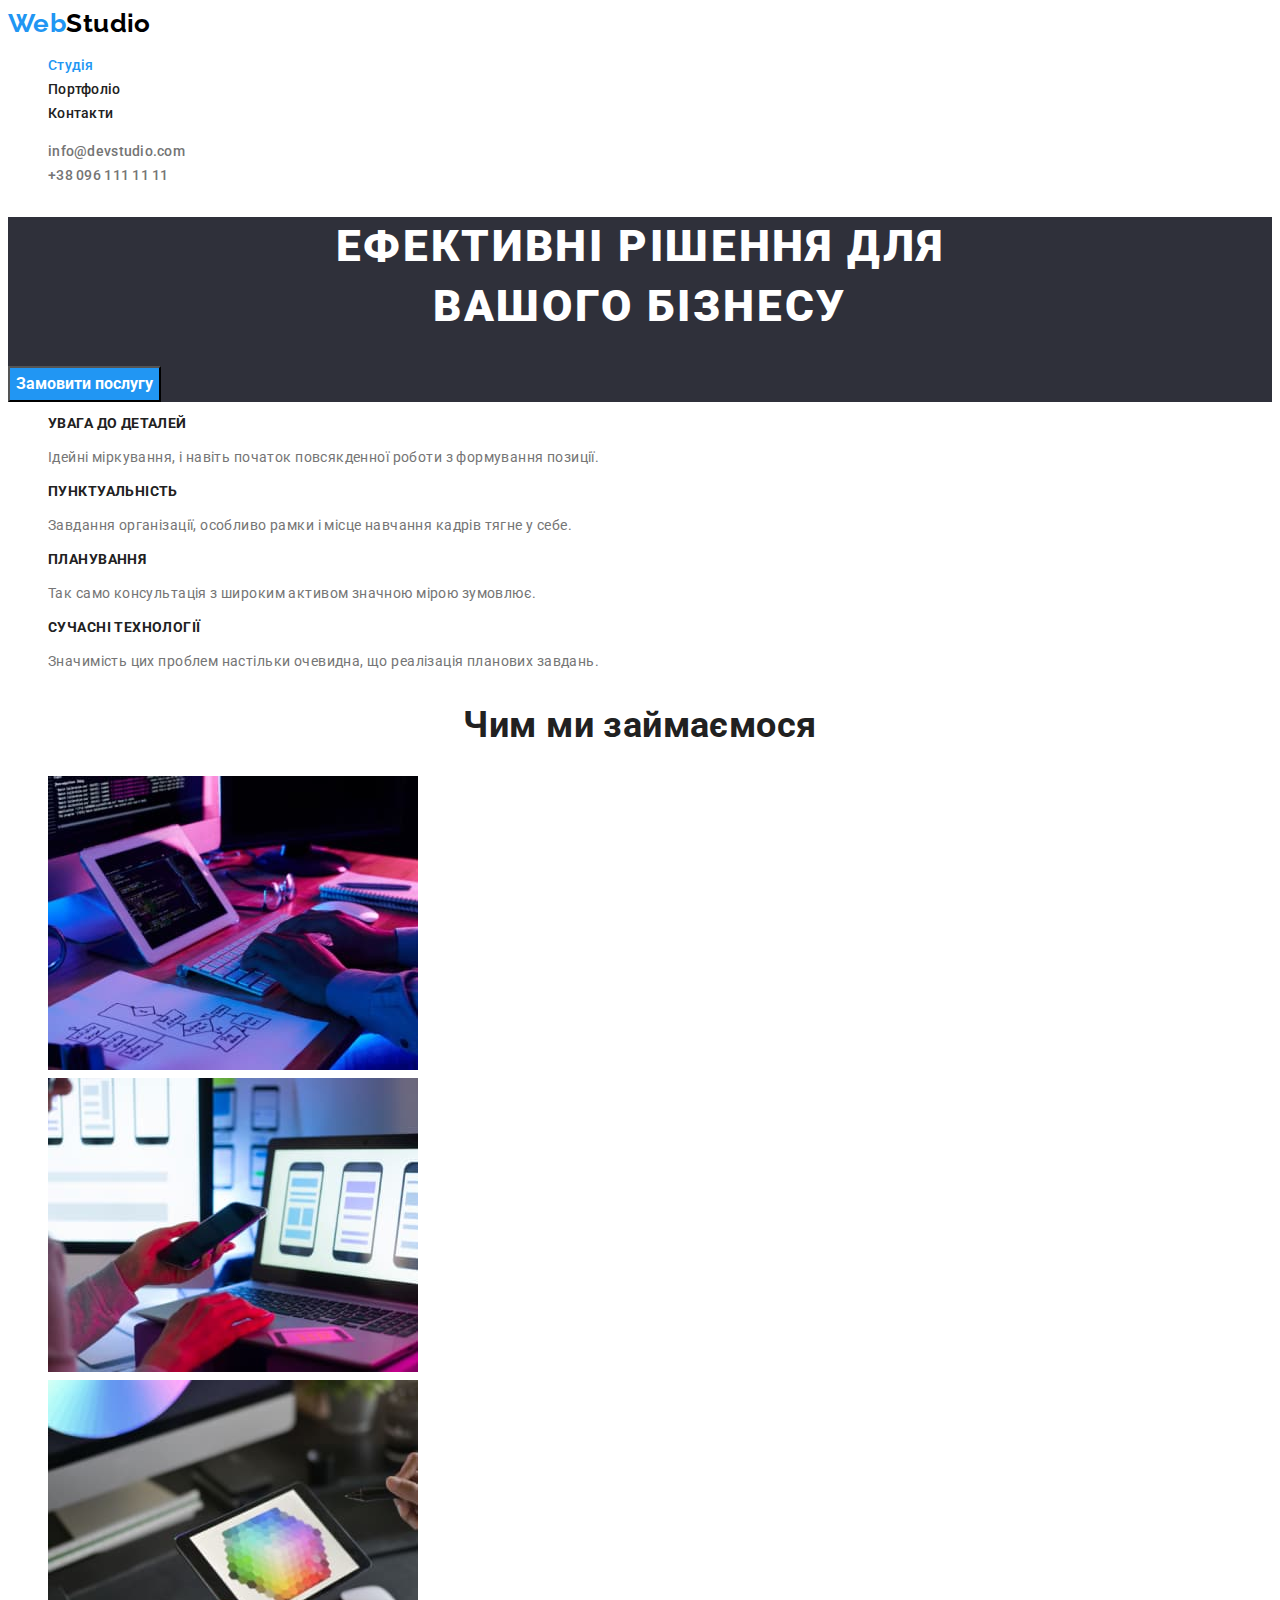
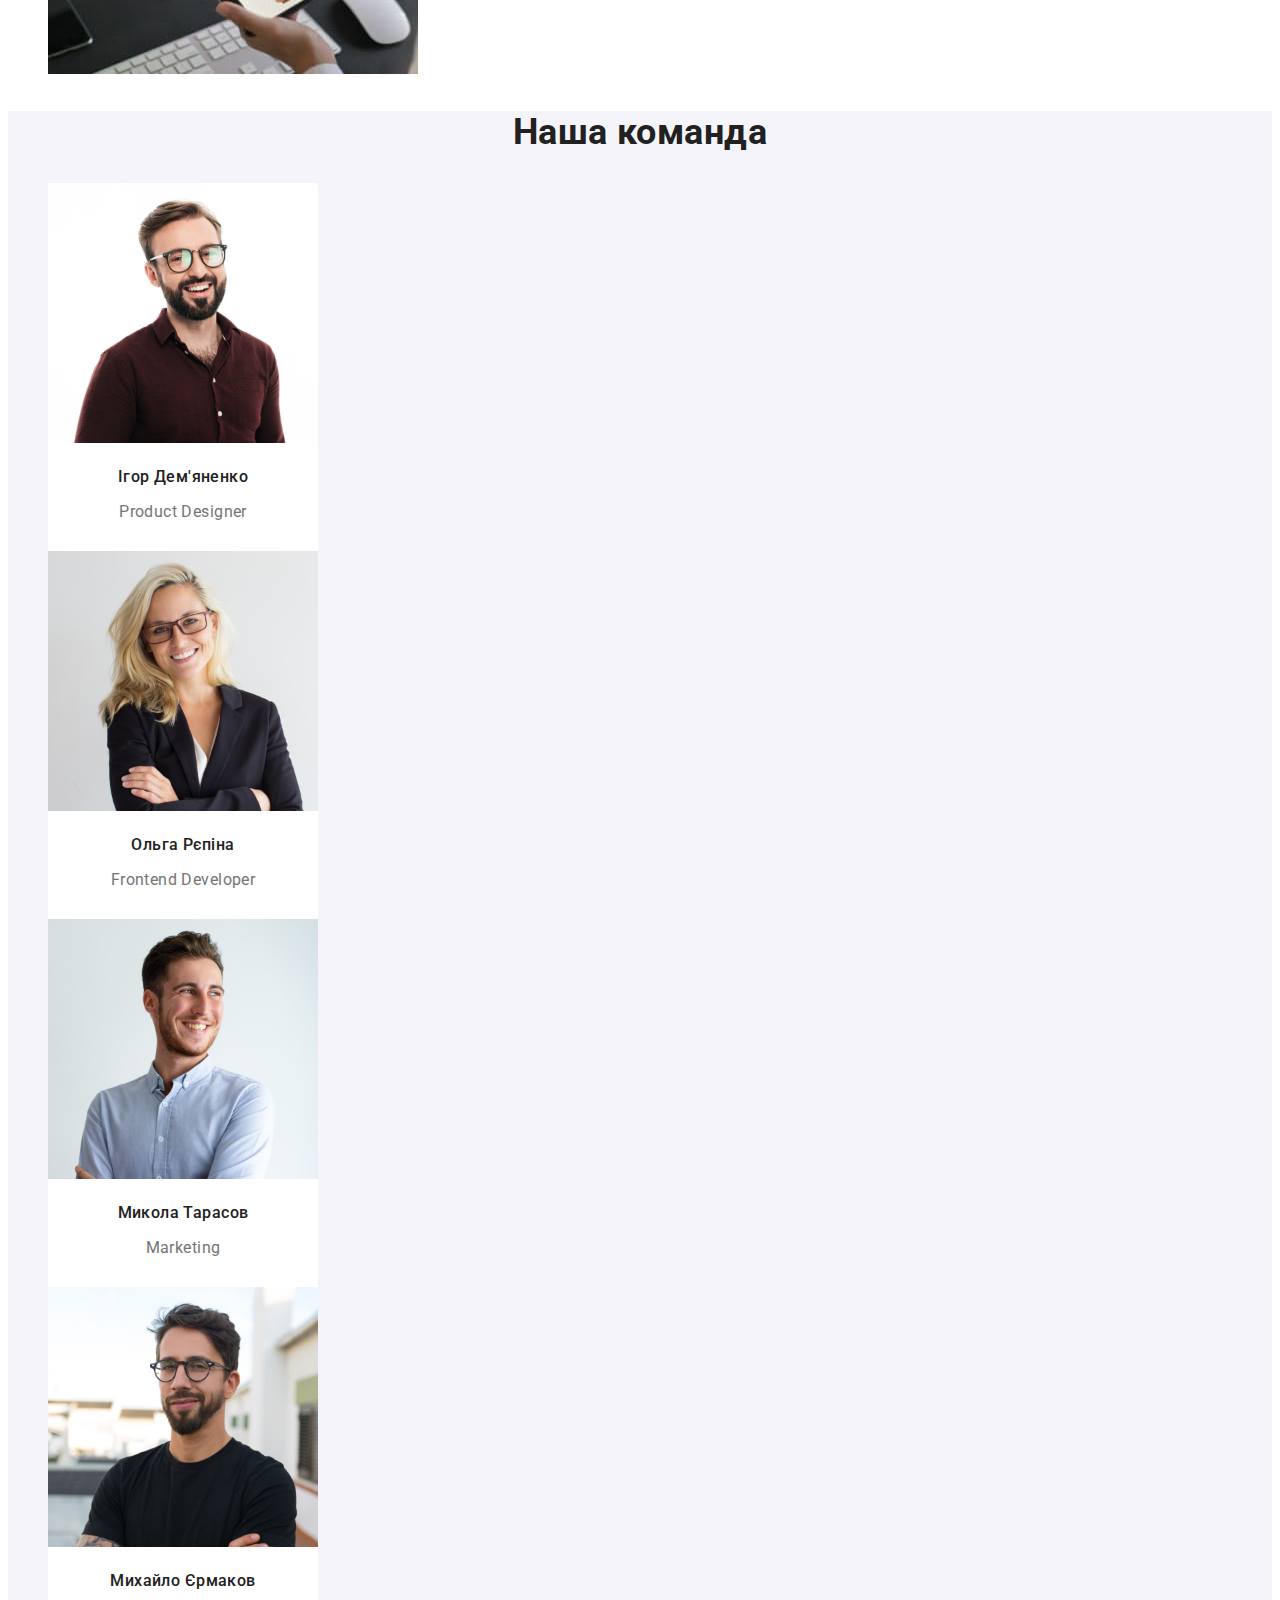
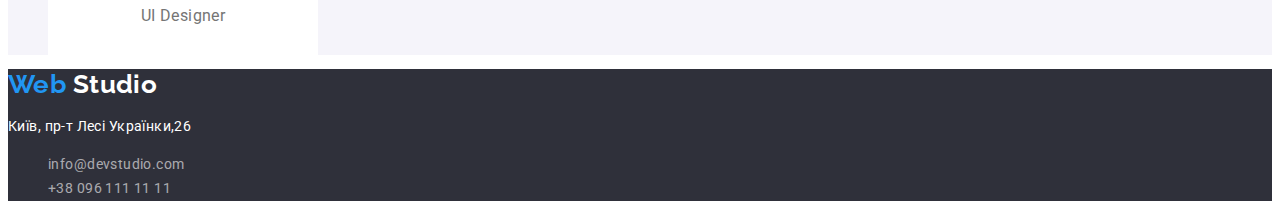
==== commit 7b6bf5d8: "hone" ====
--- a/index.html
+++ b/index.html
@@ -1,92 +1,91 @@
-<!DOCTYPE >
+<!DOCTYPE html>
 <html lang="ua">
 <head>
-    <meta charset="UTF-8">
-    <meta http-equiv="X-UA-Compatible" content="IE=edge">
-    <meta name="viewport" content="width=device-width, initial-scale=1.0">
+    <meta charset="UTF-8"/>
+    <meta http-equiv="X-UA-Compatible" content="IE=edge"/>
+    <meta name="viewport" content="width=device-width, initial-scale=1.0"/>
     <title>Document</title>
-    <link href="https://fonts.googleapis.com/css2?family=Raleway:ital,wght@1,700&family=Roboto:wght@400;500;700;900&display=swap" rel="stylesheet">
-    <link rel="stylesheet" href="css/styles.css" type="text/css">
-    <link rel="preconnect" href="https://fonts.googleapis.com">
-  <link rel="preconnect" href="https://fonts.gstatic.com" crossorigin>
-  <link href="https://fonts.googleapis.com/css2?family=Raleway:ital,wght@1,700&display=swap" rel="stylesheet">
-  <link rel="preconnect" href="https://fonts.googleapis.com">
-  <link rel="preconnect" href="https://fonts.gstatic.com" crossorigin>
+    <link href="https://fonts.googleapis.com/css2?family=Raleway:wght@700&family=Roboto:wght@400;500;700;900&display=swap"
+    rel="stylesheet"/>
  
+  <link rel="stylesheet" href="./css/styles.css"/>
 </head>
-<body class="body">
-    <header class="up">
-        <nav>
-            <a href="./index.html" class="logo"><span class="accent">Web</span>Studio</a>
-            <ul class="social-links">
-              <li class="linka"><a href="./index.html" class="link">Студія</a></li>
-              <li class="linkb"><a href="./portfolio.html" class="link">Портфоліо</a></li>
-              <li class="linkc"><a href="#" class="link">Контакти</a></li>
+<body>
+    <header class="header">
+        <nav class="nav">
+            <a  class="logo link" href="./index.html"><span class="logo-text">Web</span>Studio</a>
+            <ul class="list">
+              <li><a href="./index.html" class="link current">Студія</a></li>
+              <li><a href="./portfolio.html" class="link">Портфоліо</a></li>
+              <li><a href="#" class="link">Контакти</a></li>
             </ul>
-          </nav>
-
-          <ul>
+        </nav>
+          <ul  class="contacts list">
           <li>
-            <a href="mailto:info@devstudio.com" class="address">info@devstudio.com</a>
+            <a href="mailto:info@devstudio.com" class="link">info@devstudio.com</a>
         </li>
           <li>
-            <a href="tel:+38 096 111 11 11" class="address">+38 096 111 11 11</a>
+            <a href="tel:+38 096 111 11 11" class="link">+38 096 111 11 11</a>
         </li>  
       </ul>
     </header>
     <main>
-     <section class="section">
-        <h1 class="section-title">ЕФЕКТИВНІ РІШЕННЯ ДЛЯ ВАШОГО БІЗНЕСУ</h1>
+     <section class="hero">
+        <h1 class="hero-titel">
+          ЕФЕКТИВНІ РІШЕННЯ ДЛЯ <br/>
+          ВАШОГО БІЗНЕСУ</h1>
         <button type="button"
-         class="boton" href="#">Замовити послугу</button>
+         class="button" href="#">Замовити послугу</button>
              </section>
-     <section>
-        <ul>
-        <li><h3>УВАГА ДО ДЕТАЛЕЙ</h3><p>Ідейні міркування,
+     <section class="advantages">
+        <ul class="list">
+        <li><h3 class="titel">УВАГА ДО ДЕТАЛЕЙ</h3><p>Ідейні міркування,
              і навіть початок повсякденної роботи з формування позиції.</p></li>
-        <li><h3>ПУНКТУАЛЬНІСТЬ</h3>
+        <li><h3 class="titel">ПУНКТУАЛЬНІСТЬ</h3>
         <p>Завдання організації,
              особливо рамки і місце навчання кадрів тягне у себе.</p></li>
-        <li><h3>ПЛАНУВАННЯ</h3>
+        <li><h3 class="titel">ПЛАНУВАННЯ</h3>
         <p>Так само консультація з широким активом значною мірою зумовлює.</p></li>
-        <li><h3>СУЧАСНІ ТЕХНОЛОГІЇ</h3>
+        <li><h3 class="titel">СУЧАСНІ ТЕХНОЛОГІЇ</h3>
         <p>Значимість цих проблем настільки очевидна, що реалізація планових завдань.</p></li>
         </ul>
      </section>
      <section>
-        <h2>Чим ми займаємося</h2>
-        <ul>
-        <li class="fotoa"><img src="images/images1/work/box 1.jpg" width="370px"/></li>
-        <li class="fotob"><img src="images/images1/work/box 2.jpg" width="370px"/></li>
-        <li class="fotoc"><img src="images/images1/work/box 3 (1).jpg" width="370px"/></li>
+        <h2 class="titel">Чим ми займаємося</h2>
+        <ul  class="list">
+        <li><img src="images/images1/work/box 1.jpg" width="370px"/></li>
+        <li><img src="images/images1/work/box 2.jpg" width="370px"/></li>
+        <li><img src="images/images1/work/box 3 (1).jpg" width="370px"/></li>
     </ul>
      </section>
-     <section>
-        <h2>Наша команда</h2>
-        <ul>
-    <li><img src="images/images1/user/team card 1.jpg" alt="Ігор" width="270"/>
-    <h3>Ігор Дем'яненко</h3>
-    <p>Product Designer</p></li>
-    <li><img src="images/images1/user/team card 2.jpg" alt="Ольга" width="270"/>
-    <h3>Ольга Рєпіна</h3>
-    <p>Frontend Developer</p></li>
-    <li><img src="images/images1/user/team card 3.jpg" alt="Микола" width="270"/>
-    <h3>Микола Тарасов</h3>
-    <p>Marketing</p></li>
-    <li><img src="images/images1/user/team card 4.jpg" alt="Михайло" width="270"/>
-    <h3>Михайло Єрмаков</h3>
-    <p>UI Designer</p></li>
+     <section  class="team">
+        <h2 class="titel">Наша команда</h2>
+        <ul class="list">
+    <li class="card"><img src="images/images1/user/team card 1.jpg" alt="Ігор" width="270"/>
+    <h3 class="titel">Ігор Дем'яненко</h3>
+    <p class="text">Product Designer</p></li>
+    <li class="card"><img src="images/images1/user/team card 2.jpg" alt="Ольга" width="270"/>
+    <h3 class="titel">Ольга Рєпіна</h3>
+    <p class="text">Frontend Developer</p></li>
+    <li class="card"><img src="images/images1/user/team card 3.jpg" alt="Микола" width="270"/>
+    <h3 class="titel">Микола Тарасов</h3>
+    <p class="text">Marketing</p></li>
+    <li class="card"><img src="images/images1/user/team card 4.jpg" alt="Михайло" width="270"/>
+    <h3 class="titel">Михайло Єрмаков</h3>
+    <p class="text">UI Designer</p></li>
 </ul>
      </section>
     </main>
-    <footer>
-        <a href="./index.html" class="logo"><span class="">Web</span>
+    <footer class="footer">
+        <a class="logo link" href="./index.html"><span class="logo-text">Web</span>
            <span>Studio</span></a>
-           <ul>
-           <li><a href="address:Київ,пр-тЛесіУкраїнки,26"></a>Київ, пр-т Лесі Українки,26</li>
-           <li><a href="mailto:info@devstudio.com" class="address">info@devstudio.com</a></li>
-           <li><a href="tel:+38 096 111 11 11" class="address">+38 096 111 11 11</a></li>
+           <address class="address"> 
+           <p>Київ, пр-т Лесі Українки,26</p>
+        <ul class="list">
+          <li><a href="mailto:info@devstudio.com" class="link">info@devstudio.com</a></li>
+          <li><a href="tel:+38 096 111 11 11" class="link">+38 096 111 11 11</a></li>
         </ul>
+      </address>
     </footer>
- </body>
+  </body>
 </html>--- a/css/styles.css
+++ b/css/styles.css
@@ -1,137 +1,165 @@
-
-.body{ 
+:root {
+    --primary-text-color: #757575;
+    --primary-bg-color: #ffffff;
+    --secondary-bg-color: #f5f4fa;
+    --footer-hero-bg-color: #2f303a;
+    --titel-link-color: #212121;
+    --secondary-link-color: #757575;
+    --accent-color: #2196f3;
+    --logo-up-color: #000000;
+    --logo-down-color: #ffffff;
+    --address-color: #ffffff;
+    --address-secondary-color: rgba(255, 255, 255, 0.6);
+  }
+  body {
+    color: var(--primary-text-color);
+    background-color: var(--primery-bg-color);
     font-family: Roboto, sans-serif;
+    font-size: 14px;
+    line-height: 1.71;
+    letter-spacing: 0.03em;
+  }
+  .list {
     list-style: none;
-    font-size :14px;
-    background-color: #ffffff;
-    color: rgba(33, 33, 33, 1);
-    list-style: none;}
-
-.up{
+  }
+  .link {
+    text-decoration: none;
+  }
+  .titel {
+    color: var(--titel-link-color);
+    font-weight: 700;
+    font-size: 36px;
+    line-height: 1.17;
+    text-align: center;
+  }
   
-    list-style: none;}
-
-.logo{   
-    
-    font-style: normal;
+  
+  .logo {
+    color: var(--logo-up-color);
+    font-family: Raleway, sans-serif;
     font-weight: 700;
     font-size: 26px;
-    line-height: 31px;
-    color:#000000; }
-
-.accent{ 
-    color: #2196F3; }
-
-.linka{
-   
-    font-style: normal;
+    line-height: 1.19;
+    width: 145px;
+    height: 31px;
+  }
+  .footer > .logo {
+    color: var(--logo-down-color);
+  }
+  .logo-text {
+    color: var(--accent-color);
+  }
+  
+  .nav > .list .link {
+    color: var(--titel-link-color);
     font-weight: 500;
     font-size: 14px;
-    line-height: 16px;
-    letter-spacing: 0.02em;}
-
-.address{
-    color: #757575;
-
-    list-style: none;}
-
-.address:hover{color: #2196F3;}
-.address:focus{color: #2196F3;}
-
-.linkb{
-   
-    font-style: normal;
+    line-height: 1.14;
+    letter-spacing: 0.02em;
+  }
+  .nav > .list .link:hover,
+  .nav > .list .link:focus {
+    color: var(--accent-color);
+  }
+  .nav > .list .link.current {
+    color: var(--accent-color);
+  }
+  
+  .contacts .link {
+    color: var(--secondary-link-color);
     font-weight: 500;
     font-size: 14px;
-    line-height: 16px;
-    letter-spacing: 0.02em;}
-    
-.linkc{
-    
-    font-style: normal;
-    font-weight: 500;
-    font-size: 14px;
-    line-height: 16px;
-    letter-spacing: 0.02em;}
-
-.social-links .link:hover{ color: #2196F3 }
-
-.social-links .link:focus{ color: #2196F3;}
-
-.link{
+    line-height: 1.14;
+    letter-spacing: 0.02em;
+  }
+  .contacts .link:hover,
+  .contacts .link:focus {
+    color: var(--accent-color);
+  }
   
-   font-style: normal;
-   font-weight: 500;
-   font-size: 14px;
-   line-height: 16px;
-   color: #212121;}
-
-.section{
-   width: 1600px;
-   height: 600px;
-   left: 0px;
-   top: 80px;
-   background: #2F303A;}
-
-.section-title{
-  
-    font-style: normal;
+  .hero {
+    background-color: var(--footer-hero-bg-color);
+   
+  }
+  .hero-titel {
+    color: var(--primary-bg-color);
     font-weight: 900;
     font-size: 44px;
-    line-height: 60px;
+    line-height: 1.36;
     text-align: center;
     letter-spacing: 0.06em;
     text-transform: uppercase;
-    color: #FFFFFF;}
-    
-.boton{
-    top: 440px;
-    background: #2196F3;
-    font-style: normal;
+  }
+  .button {
+    color: var(--primary-bg-color);
+    background-color: var(--accent-color);
+    font-family: inherit;
     font-weight: 700;
     font-size: 16px;
-    line-height: 30px;
-    display: flex;
-    align-items: center;
+    line-height: 1.88;
+  }
+  
+  .advantages .titel {
+    font-weight: 700;
+    font-size: 14px;
+    line-height: 1.14;
+    text-transform: uppercase;
+    text-align: start;
+  }
+  
+  .team {
+    background-color: var(--secondary-bg-color);
+  }
+  .card {
+    width: 270px;
+    height: 368px;
+    background-color: var(--primary-bg-color);
+  }
+  .card > .titel {
+    font-weight: 500;
+    font-size: 16px;
+    line-height: 1.19;
+  }
+  .card > .text {
+    font-size: 16px;
+    line-height: 1.19;
     text-align: center;
-    color: #FFFFFF;}
-
-.klik{text-align: center;
-    letter-spacing: 0.03em;
-    
-    color: #212121;
-    
-    background-color: F5F4FA;}
-
-.klik:hover{background:  #2196F3;}
-.klik:focus{background:  #2196F3;}
-    
-.fotoa{
-width: 370px;
-height: 294px;
-left: 215px;
-top: 1058px;
-list-style: none;}
-    
-.fotob{
-    width: 370px;
-    height: 294px;
-    left: 615px;
-    top: 1058px;
-    list-style: none;}
-
-.fotoc{
-    width: 370px;
-    height: 294px;
-    left: 1015px;
-    top: 1058px;
-    list-style: none;}
-    /* portfolio */
-
-.web{
+  }
+  
+  .footer {
+    background-color: var(--footer-hero-bg-color);
+  }
+  .address {
+    color: var(--address-color);
     font-style: normal;
-    font-weight: 400;
+  }
+  .address .link {
+    color: var(--address-secondary-color);
+  }
+  
+  .galerry-button {
+    color: var(--titel-link-color);
+    background-color: var(--secondary-bg-color);
+    font-family: Roboto, sans-serif;
+    font-weight: 500;
     font-size: 16px;
-    line-height: 30px;
-    letter-spacing: 0.03em;
-    color: #757575;}+    line-height: 1.63;
+  }
+  .galerry-button:hover,
+  .galerry-button:focus {
+    color: var(--primary-bg-color);
+    background-color: var(--accent-color);
+  }
+  .galerry-card {
+    color: var(--primary-text-color);
+    font-size: 16px;
+    line-height: 1.88;
+  }
+  .galerry-card .titel {
+    font-weight: 700;
+    font-size: 18px;
+    line-height: 2;
+    letter-spacing: 0.06em;
+    text-align: start;
+  }
+  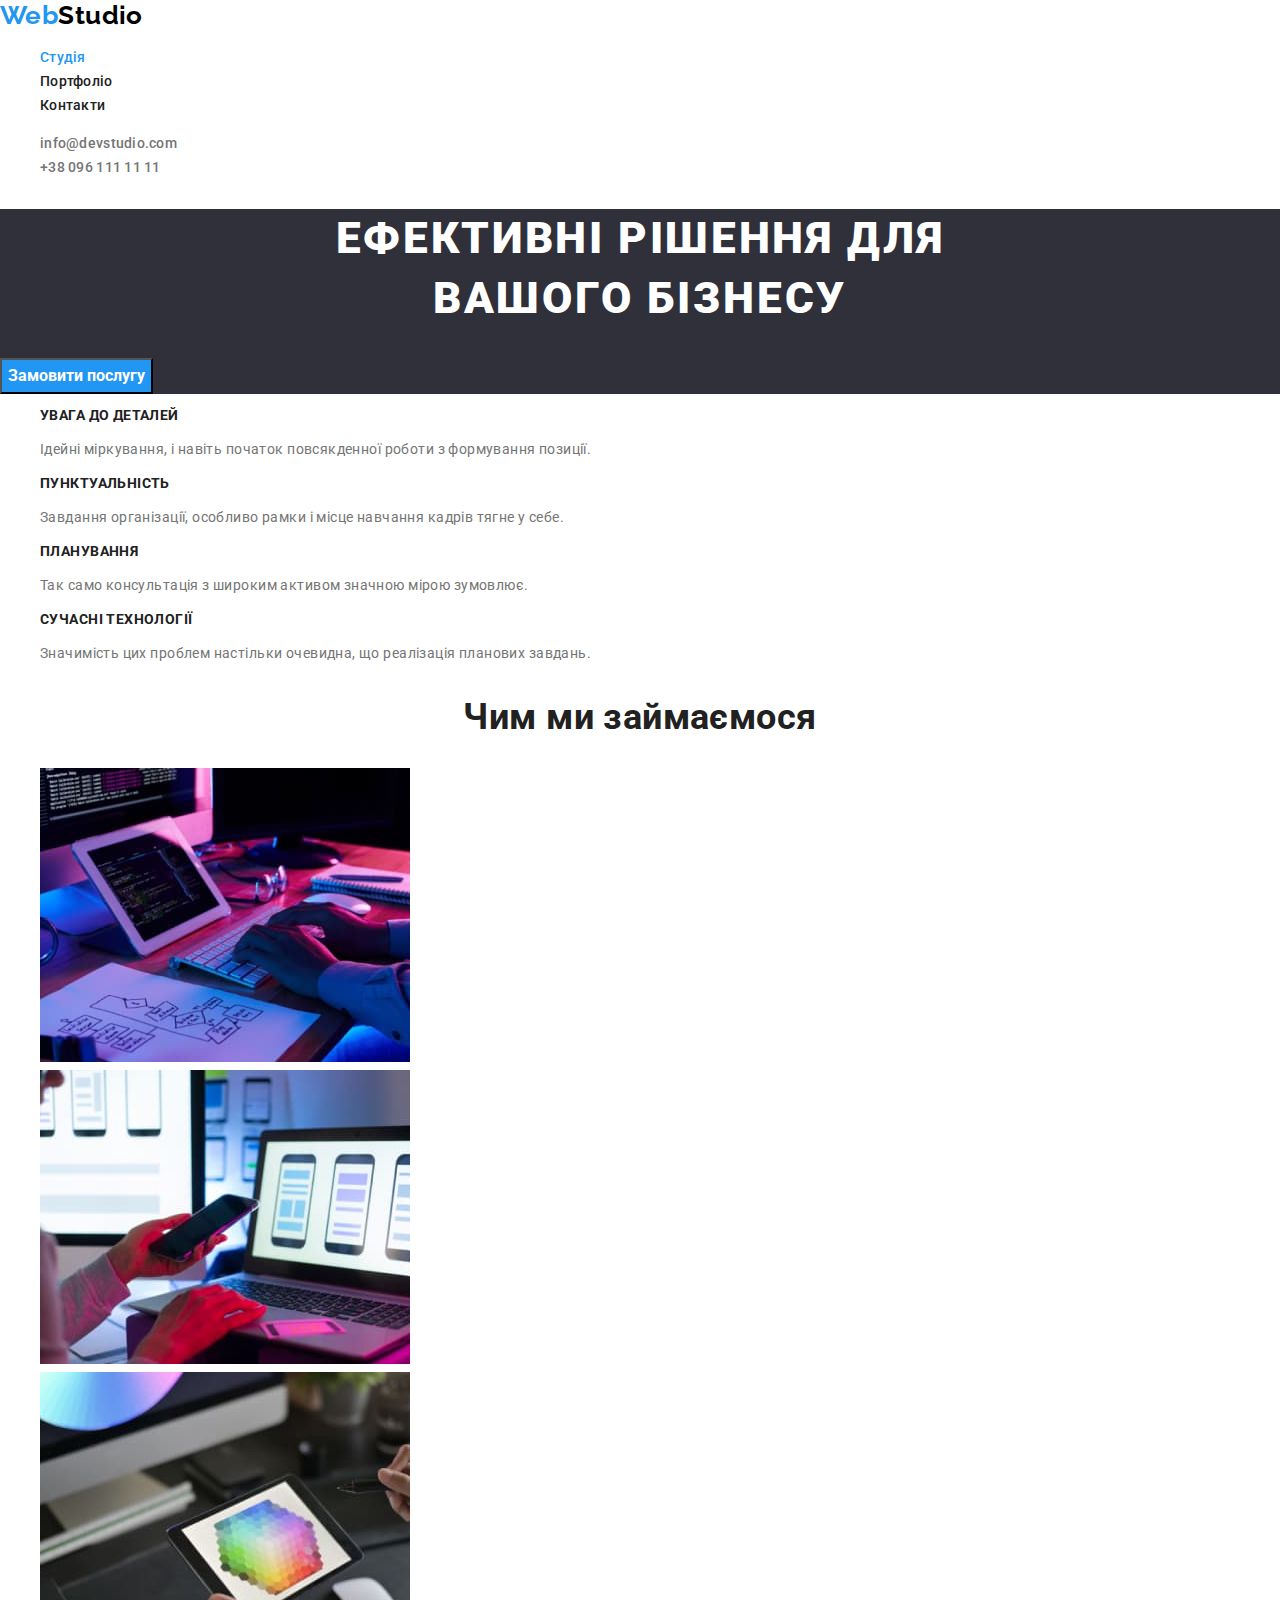
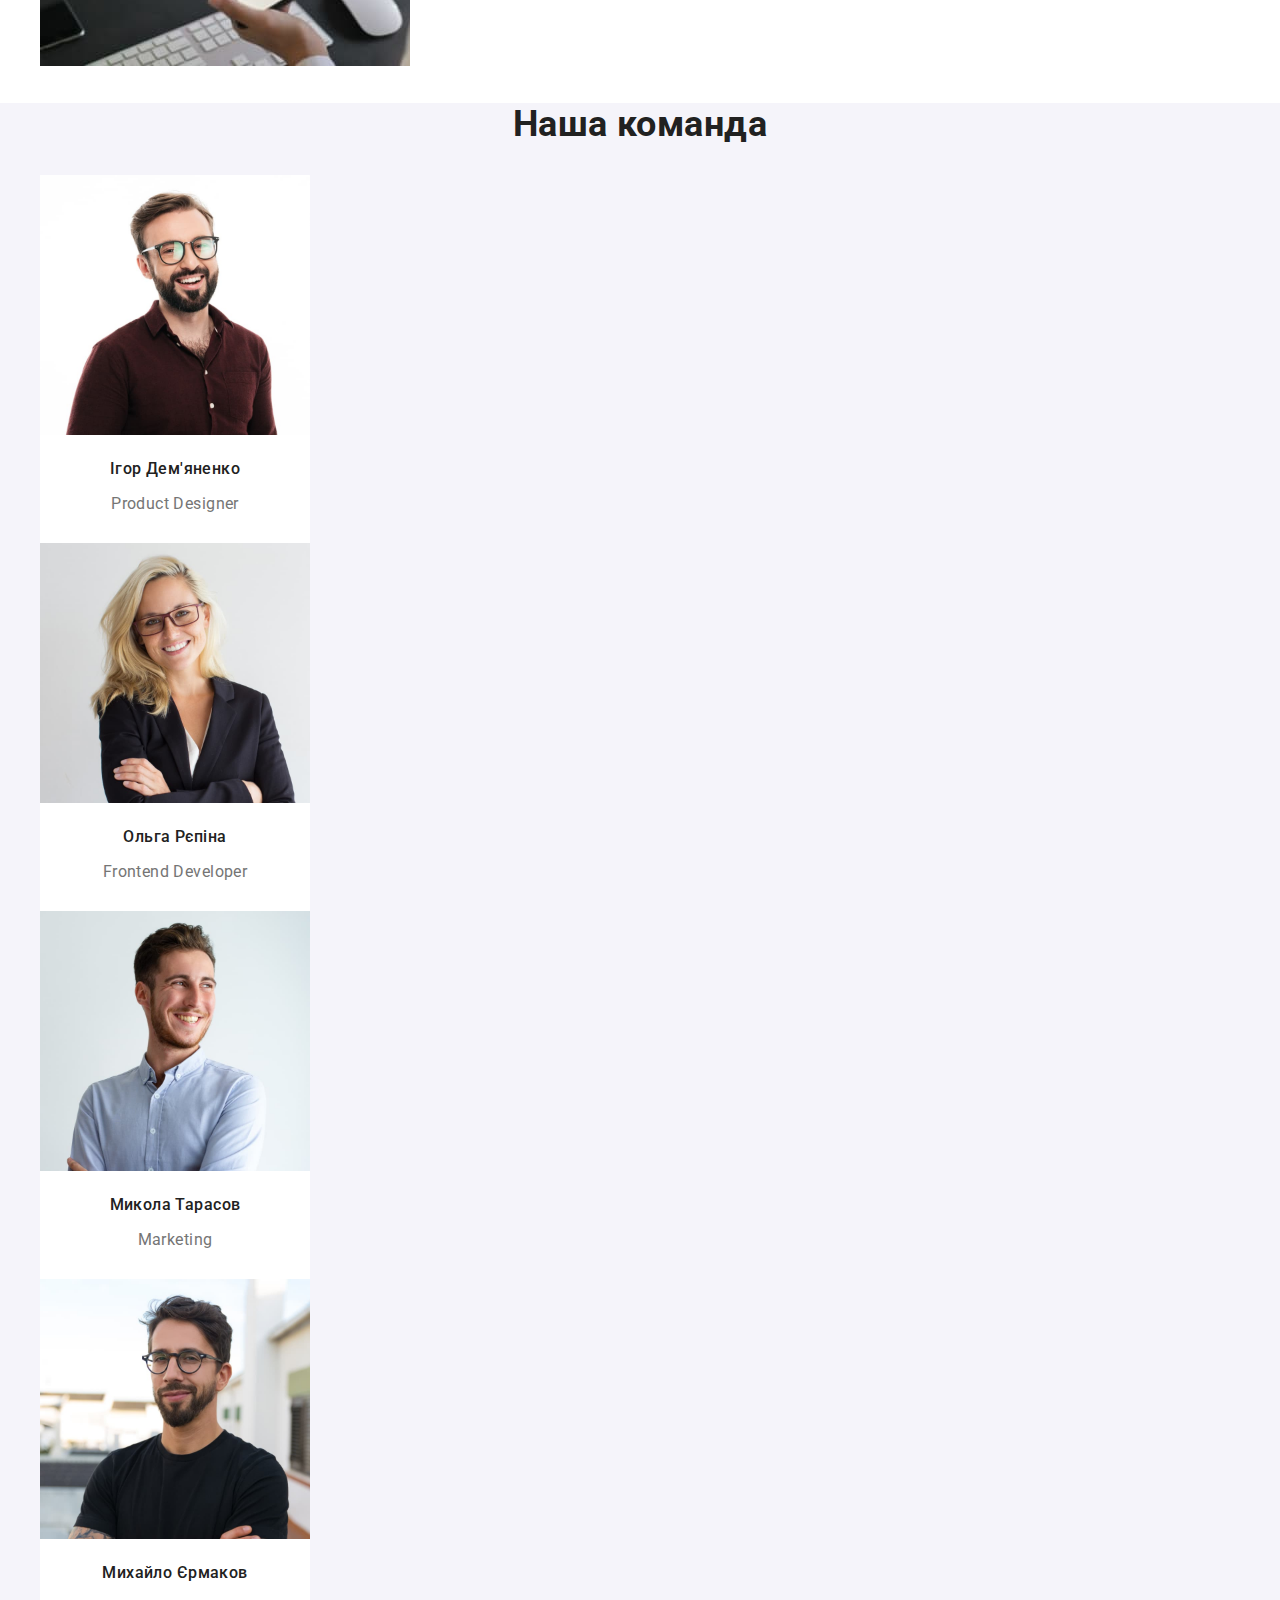
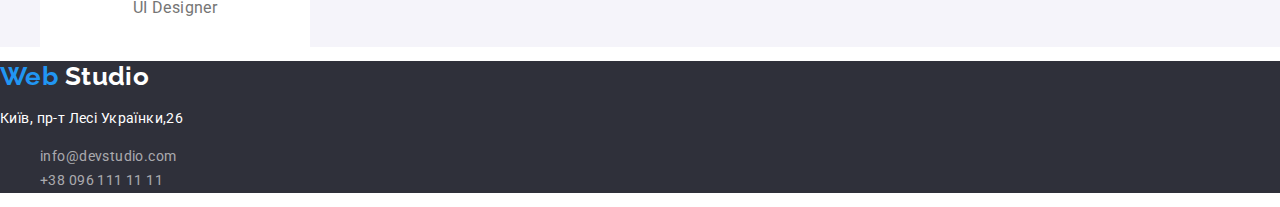
==== commit 8f43db59: "hone" ====
--- a/index.html
+++ b/index.html
@@ -7,7 +7,7 @@
     <title>Document</title>
     <link href="https://fonts.googleapis.com/css2?family=Raleway:wght@700&family=Roboto:wght@400;500;700;900&display=swap"
     rel="stylesheet"/>
- 
+  <link rel="stylesheet" href="./css/nornalize.css" />
   <link rel="stylesheet" href="./css/styles.css"/>
 </head>
 <body>
--- a/css/nornalize.css
+++ b/css/nornalize.css
@@ -0,0 +1,187 @@
+
+ html {
+    line-height: 1.15; 
+    -webkit-text-size-adjust: 100%; 
+  }
+  
+  
+  body {
+    margin: 0;
+  }
+  
+  
+  main {
+    display: block;
+  }
+  
+
+  h1 {
+    font-size: 2em;
+    margin: 0.67em 0;
+  }
+  
+
+  hr {
+    box-sizing: content-box; 
+    height: 0;
+    overflow: visible; 
+  }
+  
+  
+  pre {
+    font-family: monospace, monospace; 
+    font-size: 1em;
+  }
+  
+
+  a {
+    background-color: transparent;
+  }
+  
+  
+  abbr[title] {
+    border-bottom: none; 
+    text-decoration: underline; 
+    text-decoration: underline dotted; 
+  }
+  
+  b,
+  strong {
+    font-weight: bolder;
+  }
+  
+  code,
+  kbd,
+  samp {
+    font-family: monospace, monospace;
+    font-size: 1em; 
+  }
+    
+  small {
+    font-size: 80%;
+  }
+    sub,
+  sup {
+    font-size: 75%;
+    line-height: 0;
+    position: relative;
+    vertical-align: baseline;
+  }
+  
+  sub {
+    bottom: -0.25em;
+  }
+  
+  sup {
+    top: -0.5em;
+  }
+
+  img {
+    border-style: none;
+  } 
+  button,
+  input,
+  optgroup,
+  select,
+  textarea {
+    font-family: inherit;
+    font-size: 100%;
+    line-height: 1.15;
+    margin: 0; 
+  }
+
+  button,
+  input {
+    overflow: visible;
+  }
+  
+  button,
+  select {
+    text-transform: none;
+  }
+  
+  button,
+  [type="button"],
+  [type="reset"],
+  [type="submit"] {
+    -webkit-appearance: button;
+  }
+  
+  button::-moz-focus-inner,
+  [type="button"]::-moz-focus-inner,
+  [type="reset"]::-moz-focus-inner,
+  [type="submit"]::-moz-focus-inner {
+    border-style: none;
+    padding: 0;
+  }
+  
+  button:-moz-focusring,
+  [type="button"]:-moz-focusring,
+  [type="reset"]:-moz-focusring,
+  [type="submit"]:-moz-focusring {
+    outline: 1px dotted ButtonText;
+  }
+  
+  fieldset {
+    padding: 0.35em 0.75em 0.625em;
+  }
+ 
+  legend {
+    box-sizing: border-box; 
+    color: inherit; 
+    display: table; 
+    max-width: 100%;
+    padding: 0;
+    white-space: normal; 
+  
+  progress {
+    vertical-align: baseline;
+  }
+  
+  
+  textarea {
+    overflow: auto;
+  }
+  
+  
+  [type="checkbox"],
+  [type="radio"] {
+    box-sizing: border-box;
+    padding: 0; 
+  }
+  
+
+  [type="number"]::-webkit-inner-spin-button,
+  [type="number"]::-webkit-outer-spin-button {
+    height: auto;
+  }
+  
+  [type="search"] {
+    -webkit-appearance: textfield; 
+    outline-offset: -2px; 
+  }
+  
+  
+  
+  [type="search"]::-webkit-search-decoration {
+    -webkit-appearance: none;
+  }
+  
+  
+  ::-webkit-file-upload-button {
+    -webkit-appearance: button; 
+    font: inherit; 
+  }
+  
+  details {
+    display: block;
+  }
+  summary {
+    display: list-item;
+  }
+  
+template {
+    display: none;
+  }
+  
+  --- a/css/styles.css
+++ b/css/styles.css
@@ -17,8 +17,7 @@
     font-family: Roboto, sans-serif;
     font-size: 14px;
     line-height: 1.71;
-    letter-spacing: 0.03em;
-  }
+    letter-spacing: 0.03em; }
   .list {
     list-style: none;
   }
@@ -32,8 +31,7 @@
     line-height: 1.17;
     text-align: center;
   }
-  
-  
+    
   .logo {
     color: var(--logo-up-color);
     font-family: Raleway, sans-serif;
